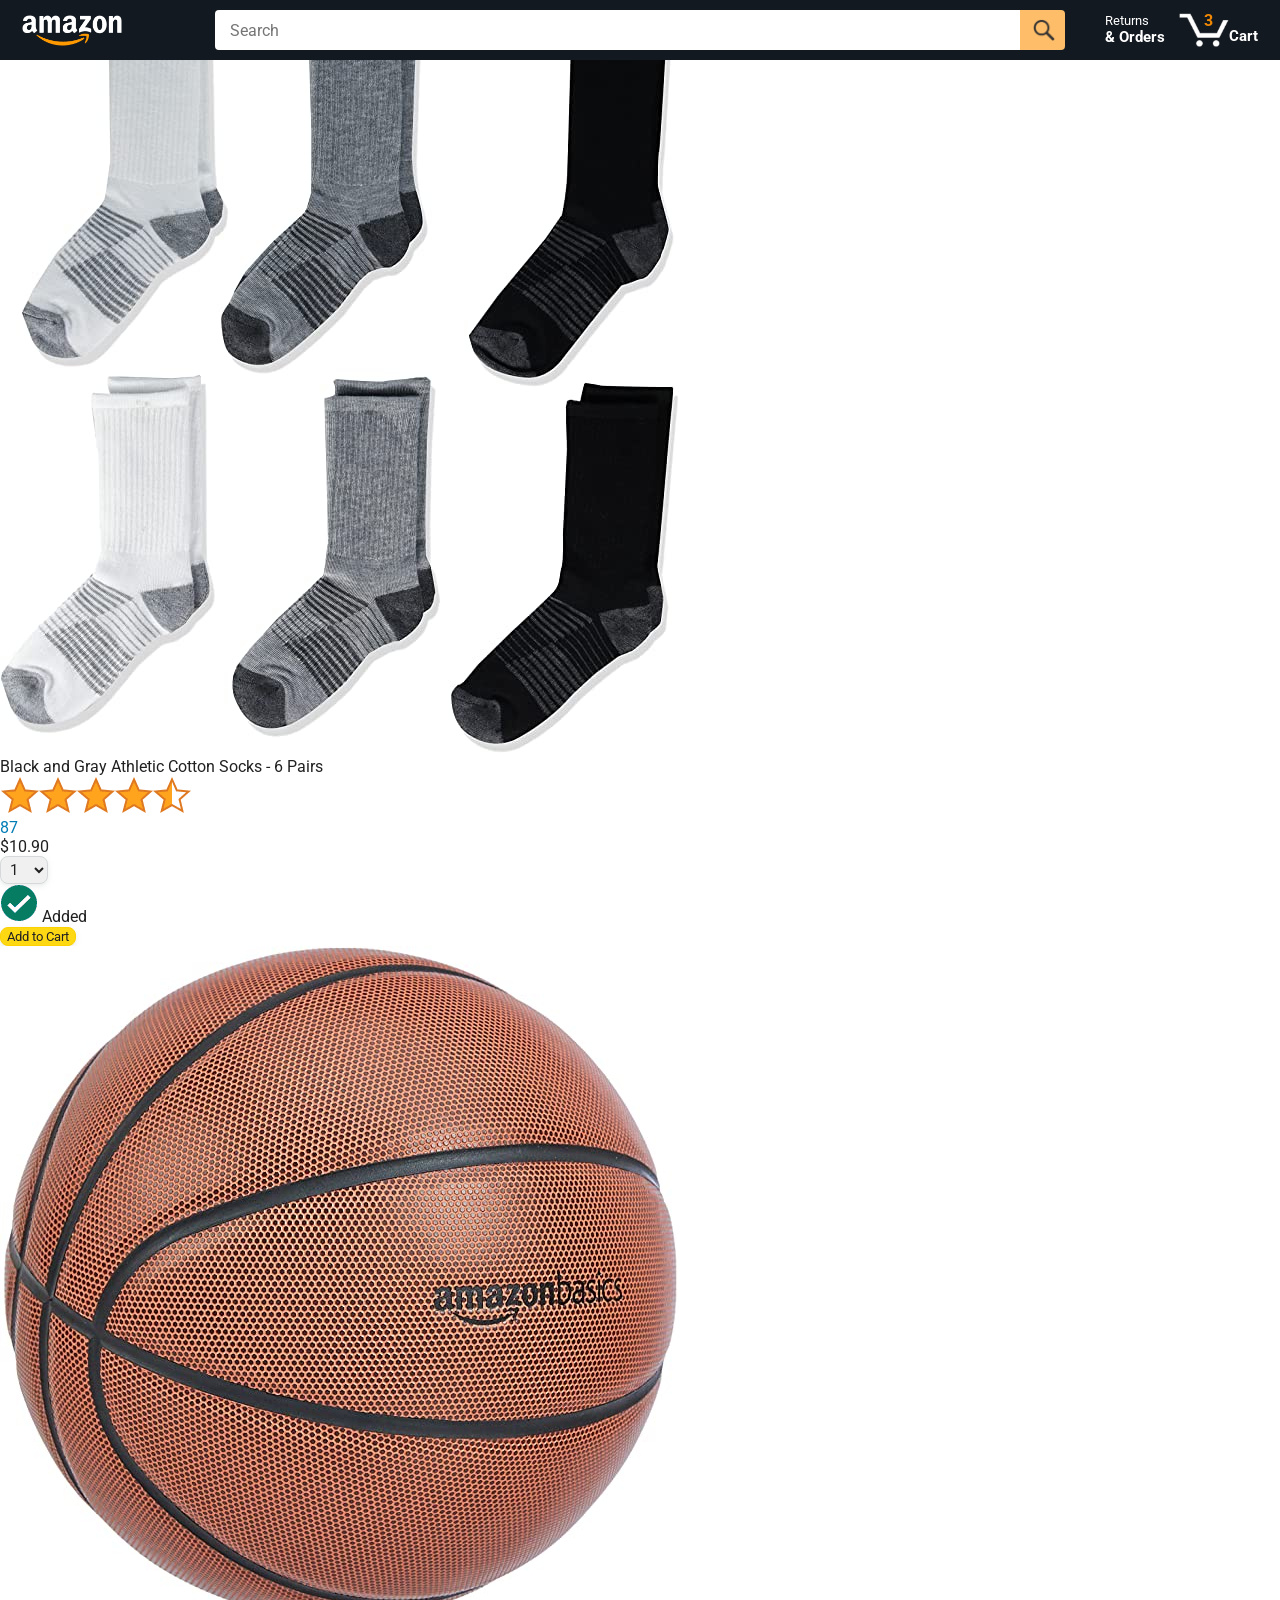
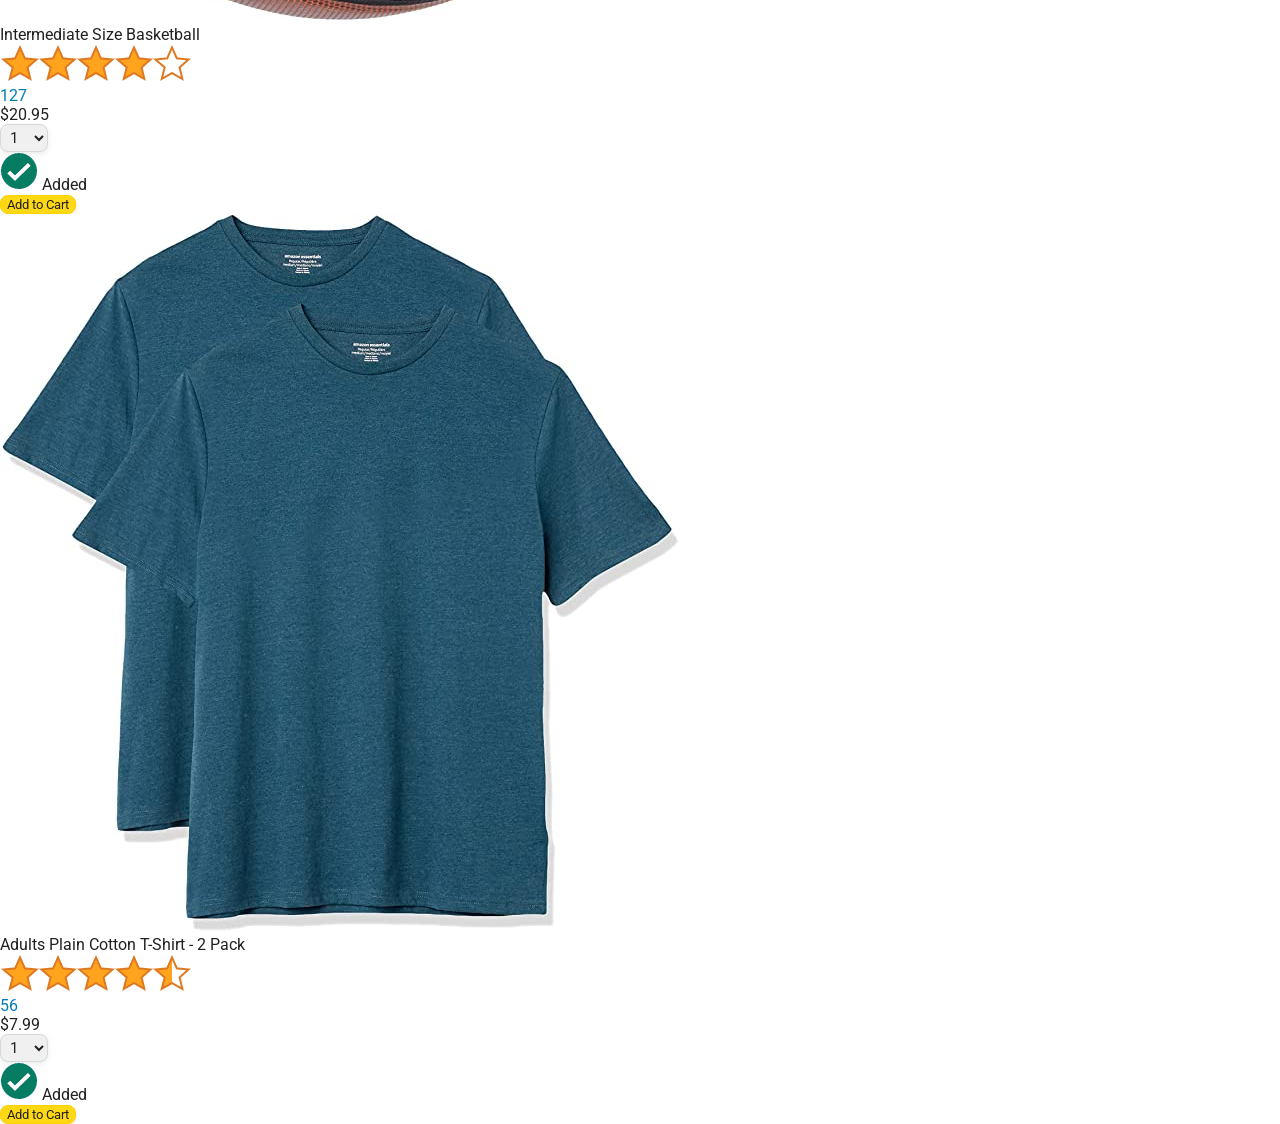
==== amazon.html @ c9c4cc49 "added the starting files" ====
<!DOCTYPE html>
<html>
  <head>
    <title>Amazon Project</title>

    <meta name="viewport" content="width=device-width, initial-scale=1">

    <!-- Load a font called Roboto from Google Fonts. -->
    <link rel="preconnect" href="https://fonts.googleapis.com">
    <link rel="preconnect" href="https://fonts.gstatic.com" crossorigin>
    <link href="https://fonts.googleapis.com/css2?family=Roboto:wght@400;500;700&display=swap" rel="stylesheet">

    <!-- Here are the CSS files for this page. -->
    <link rel="stylesheet" href="styles/shared/general.css">
    <link rel="stylesheet" href="styles/shared/amazon-header.css">
    <link rel="stylesheet" href="styles/pages/amazon.css">
  </head>
  <body>
    <div class="amazon-header">
      <div class="amazon-header-left-section">
        <a href="amazon.html" class="header-link">
          <img class="amazon-logo"
            src="images/amazon-logo-white.png">
          <img class="amazon-mobile-logo"
            src="images/amazon-mobile-logo-white.png">
        </a>
      </div>

      <div class="amazon-header-middle-section">
        <input class="search-bar" type="text" placeholder="Search">

        <button class="search-button">
          <img class="search-icon" src="images/icons/search-icon.png">
        </button>
      </div>

      <div class="amazon-header-right-section">
        <a class="orders-link header-link" href="orders.html">
          <span class="returns-text">Returns</span>
          <span class="orders-text">& Orders</span>
        </a>

        <a class="cart-link header-link" href="checkout.html">
          <img class="cart-icon" src="images/icons/cart-icon.png">
          <div class="cart-quantity">3</div>
          <div class="cart-text">Cart</div>
        </a>
      </div>
    </div>
    
    <div class="main">
      <div class="products-grid">
        <div class="product-container">
          <div class="product-image-container">
            <img class="product-image"
              src="images/products/athletic-cotton-socks-6-pairs.jpg">
          </div>

          <div class="product-name limit-text-to-2-lines">
            Black and Gray Athletic Cotton Socks - 6 Pairs
          </div>

          <div class="product-rating-container">
            <img class="product-rating-stars"
              src="images/ratings/rating-45.png">
            <div class="product-rating-count link-primary">
              87
            </div>
          </div>

          <div class="product-price">
            $10.90
          </div>

          <div class="product-quantity-container">
            <select>
              <option selected value="1">1</option>
              <option value="2">2</option>
              <option value="3">3</option>
              <option value="4">4</option>
              <option value="5">5</option>
              <option value="6">6</option>
              <option value="7">7</option>
              <option value="8">8</option>
              <option value="9">9</option>
              <option value="10">10</option>
            </select>
          </div>

          <div class="product-spacer"></div>

          <div class="added-to-cart">
            <img src="images/icons/checkmark.png">
            Added
          </div>

          <button class="add-to-cart-button button-primary">
            Add to Cart
          </button>
        </div>

        <div class="product-container">
          <div class="product-image-container">
            <img class="product-image"
              src="images/products/intermediate-composite-basketball.jpg">
          </div>

          <div class="product-name limit-text-to-2-lines">
            Intermediate Size Basketball
          </div>

          <div class="product-rating-container">
            <img class="product-rating-stars"
              src="images/ratings/rating-40.png">
            <div class="product-rating-count link-primary">
              127
            </div>
          </div>

          <div class="product-price">
            $20.95
          </div>

          <div class="product-quantity-container">
            <select>
              <option selected value="1">1</option>
              <option value="2">2</option>
              <option value="3">3</option>
              <option value="4">4</option>
              <option value="5">5</option>
              <option value="6">6</option>
              <option value="7">7</option>
              <option value="8">8</option>
              <option value="9">9</option>
              <option value="10">10</option>
            </select>
          </div>

          <div class="product-spacer"></div>

          <div class="added-to-cart">
            <img src="images/icons/checkmark.png">
            Added
          </div>

          <button class="add-to-cart-button button-primary">
            Add to Cart
          </button>
        </div>

        <div class="product-container">
          <div class="product-image-container">
            <img class="product-image"
              src="images/products/adults-plain-cotton-tshirt-2-pack-teal.jpg">
          </div>

          <div class="product-name limit-text-to-2-lines">
            Adults Plain Cotton T-Shirt - 2 Pack
          </div>

          <div class="product-rating-container">
            <img class="product-rating-stars"
              src="images/ratings/rating-45.png">
            <div class="product-rating-count link-primary">
              56
            </div>
          </div>

          <div class="product-price">
            $7.99
          </div>

          <div class="product-quantity-container">
            <select>
              <option selected value="1">1</option>
              <option value="2">2</option>
              <option value="3">3</option>
              <option value="4">4</option>
              <option value="5">5</option>
              <option value="6">6</option>
              <option value="7">7</option>
              <option value="8">8</option>
              <option value="9">9</option>
              <option value="10">10</option>
            </select>
          </div>

          <div class="product-spacer"></div>

          <div class="added-to-cart">
            <img src="images/icons/checkmark.png">
            Added
          </div>

          <button class="add-to-cart-button button-primary">
            Add to Cart
          </button>
        </div>
      </div>
    </div>
  </body>
</html>
---- styles/shared/general.css ----
body {
  font-family: Roboto, Arial;
  color: rgb(33, 33, 33);
  /* The <body> element has a default margin of 8px
     on all sides. This removes the default margins. */
  margin: 0;
}

/* <p> elements have a default margin on the top
   and bottom. This removes the default margins. */
p {
  margin: 0;
}

button {
  cursor: pointer;
}

select {
  cursor: pointer;
}

input, select, button {
  font-family: Roboto, Arial;
}

.button-primary {
  color: rgb(33, 33, 33);
  background-color: rgb(255, 216, 20);
  border: 1px solid rgb(252, 210, 0);
  border-radius: 8px;
  cursor: pointer;
  box-shadow: 0 2px 5px rgba(213, 217, 217, 0.5);
}

.button-primary:hover {
  background-color: rgb(247, 202, 0);
  border: 1px solid rgb(242, 194, 0);
}

.button-primary:active {
  background: rgb(255, 216, 20);
  border-color: rgb(252, 210, 0);
  box-shadow: none;
}

.button-secondary {
  color: rgb(33, 33, 33);
  background: white;
  border: 1px solid rgb(213, 217, 217);
  border-radius: 8px;
  cursor: pointer;
  box-shadow: 0 2px 5px rgba(213, 217, 217, 0.5);
}

.button-secondary:hover {
  background-color: rgb(247, 250, 250);
}

.button-secondary:active {
  background-color: rgb(237, 253, 255);
  box-shadow: none;
}

/* These styles will limit text to 2 lines. Anything
   beyond 2 lines will be replaced with "..."
   You can find this code by using an A.I. tool or by
   searching in Google.
   https://css-tricks.com/almanac/properties/l/line-clamp/ */
.limit-text-to-2-lines {
  display: -webkit-box;
  -webkit-line-clamp: 2;
  -webkit-box-orient: vertical;
  overflow: hidden;
}

.link-primary {
  color: rgb(1, 124, 182);
  cursor: pointer;
}

.link-primary:hover {
  color: rgb(196, 80, 0);
}

/* Styles for dropdown selectors. */
select {
  color: rgb(33, 33, 33);
  background-color: rgb(240, 240, 240);
  border: 1px solid rgb(213, 217, 217);
  border-radius: 8px;
  padding: 3px 5px;
  font-size: 15px;
  cursor: pointer;
  box-shadow: 0 2px 5px rgba(213, 217, 217, 0.5);
}

select:focus,
input:focus {
  outline: 2px solid rgb(255, 153, 0);
}
---- styles/shared/amazon-header.css ----
.amazon-header {
  background-color: rgb(19, 25, 33);
  color: white;
  padding-left: 15px;
  padding-right: 15px;

  display: flex;
  align-items: center;
  justify-content: space-between;

  position: fixed;
  top: 0;
  left: 0;
  right: 0;
  height: 60px;
}

.amazon-header-left-section {
  width: 180px;
}

@media (max-width: 800px) {
  .amazon-header-left-section {
    width: unset;
  }
}

.header-link {
  display: inline-block;
  padding: 6px;
  border-radius: 2px;
  cursor: pointer;
  text-decoration: none;
  border: 1px solid rgba(0, 0, 0, 0);
}

.header-link:hover {
  border: 1px solid white;
}

.amazon-logo {
  width: 100px;
  margin-top: 5px;
}

.amazon-mobile-logo {
  display: none;
}

@media (max-width: 575px) {
  .amazon-logo {
    display: none;
  }

  .amazon-mobile-logo {
    display: block;
    height: 35px;
    margin-top: 5px;
  }
}

.amazon-header-middle-section {
  flex: 1;
  max-width: 850px;
  margin-left: 10px;
  margin-right: 10px;
  display: flex;
}

.search-bar {
  flex: 1;
  width: 0;
  font-size: 16px;
  height: 38px;
  padding-left: 15px;
  border: none;
  border-top-left-radius: 4px;
  border-bottom-left-radius: 4px;
  border-top-right-radius: 0;
  border-bottom-right-radius: 0;
}

.search-button {
  background-color: rgb(254, 189, 105);
  border: none;
  width: 45px;
  height: 40px;
  border-top-right-radius: 4px;
  border-bottom-right-radius: 4px;
  flex-shrink: 0;
}

.search-icon {
  height: 22px;
  margin-left: 2px;
  margin-top: 3px;
}

.amazon-header-right-section {
  width: 180px;
  flex-shrink: 0;
  display: flex;
  justify-content: end;
}

.orders-link {
  color: white;
}

.returns-text {
  display: block;
  font-size: 13px;
}

.orders-text {
  display: block;
  font-size: 15px;
  font-weight: 700;
}

.cart-link {
  color: white;
  display: flex;
  align-items: center;
  position: relative;
}

.cart-icon {
  width: 50px;
}

.cart-text {
  margin-top: 12px;
  font-size: 15px;
  font-weight: 700;
}

.cart-quantity {
  color: rgb(240, 136, 4);
  font-size: 16px;
  font-weight: 700;

  position: absolute;
  top: 4px;
  left: 22px;
  
  width: 26px;
  text-align: center;
}
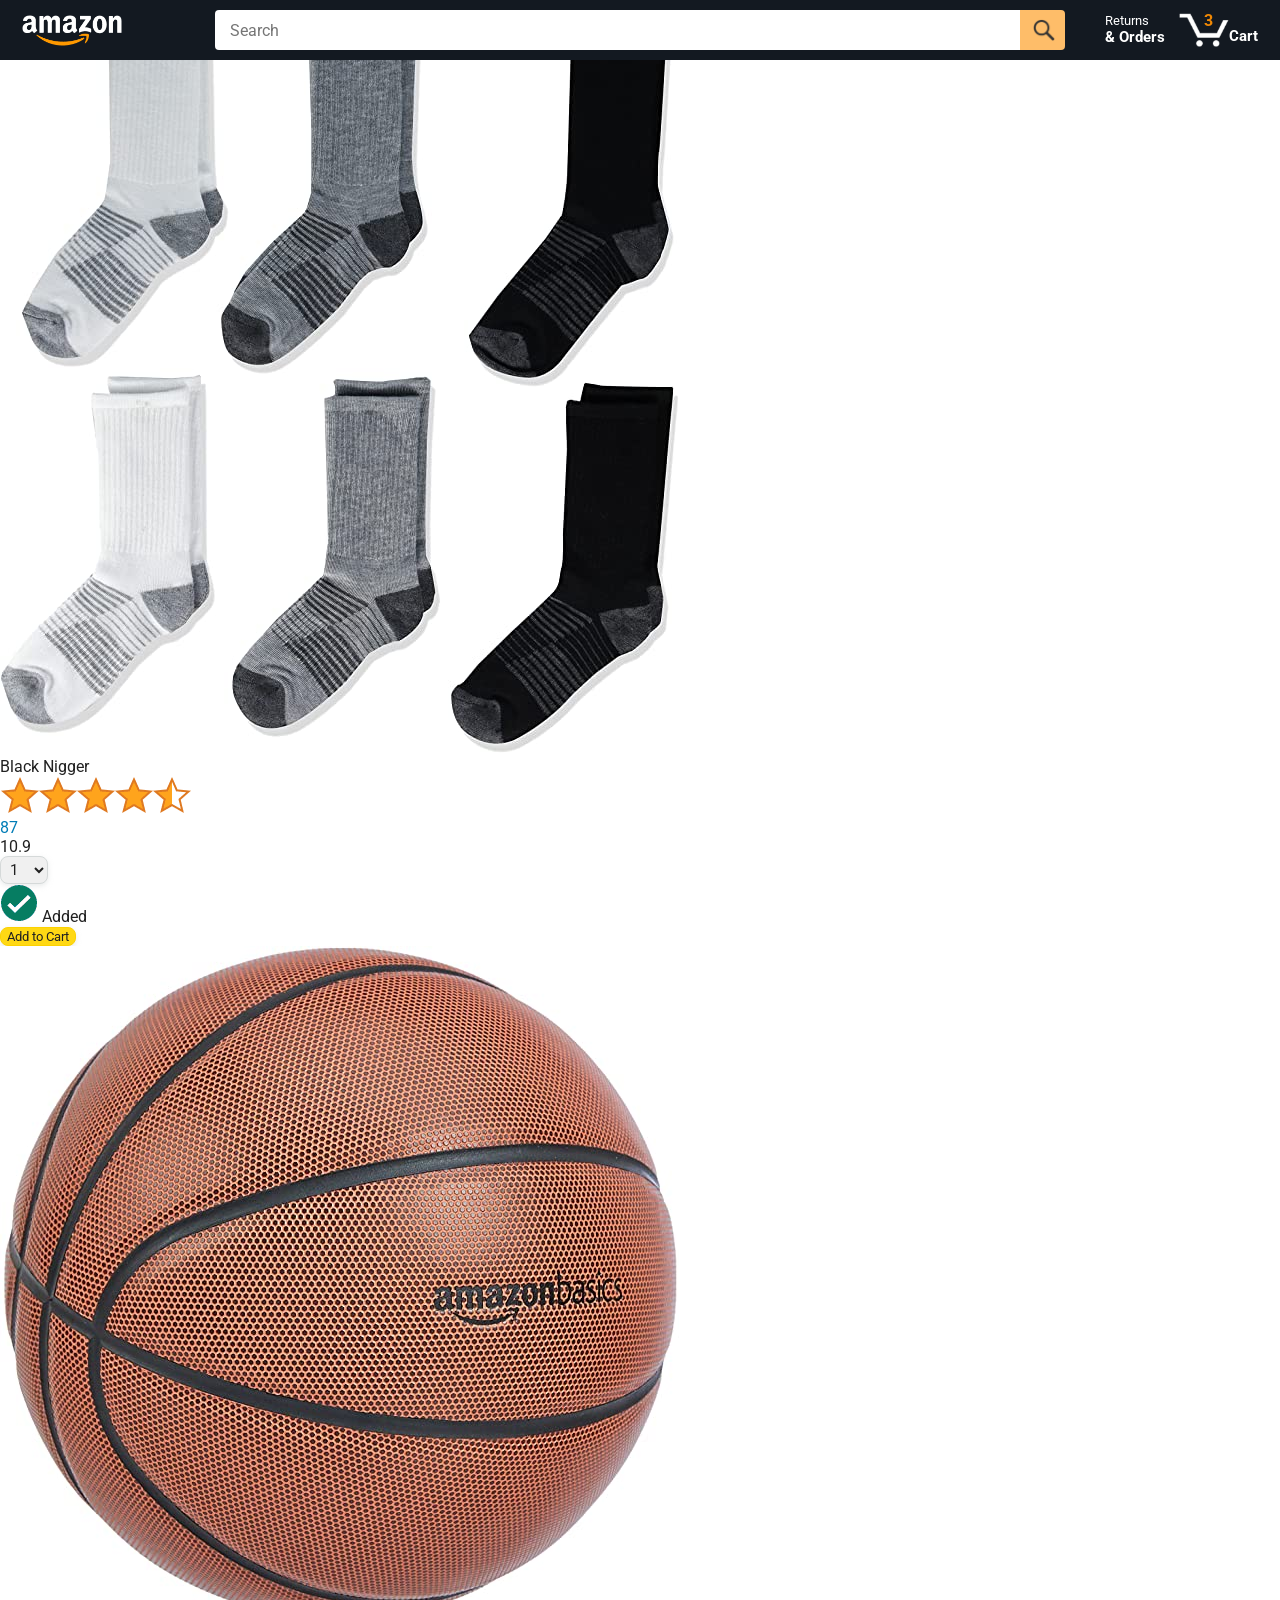
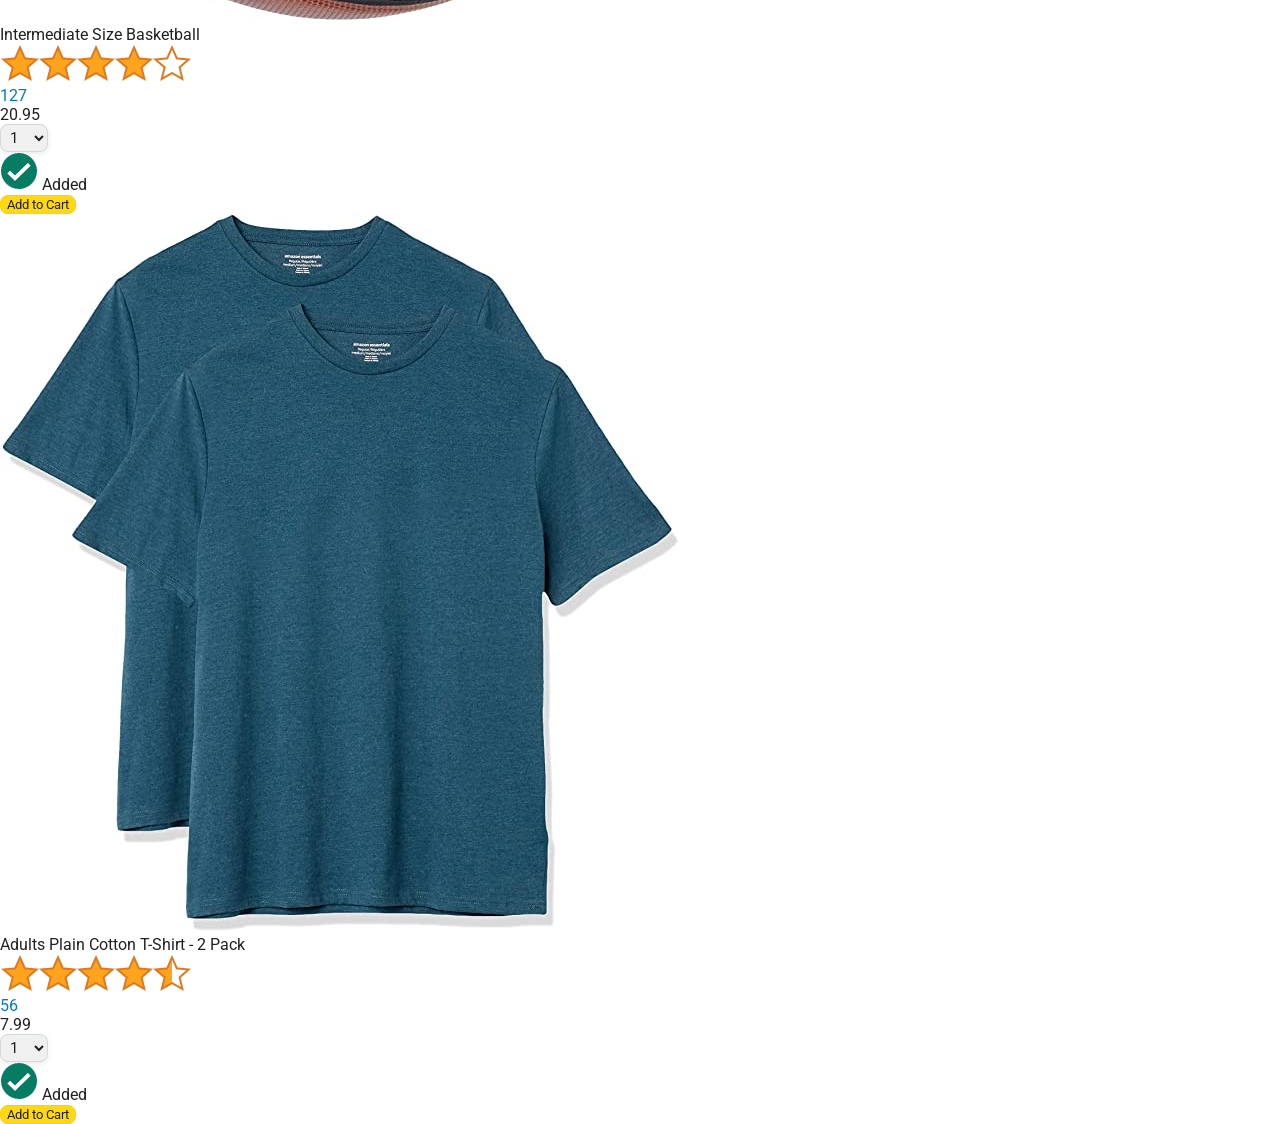
==== commit ed6c9433: "Added html" ====
--- a/amazon.html
+++ b/amazon.html
@@ -198,5 +198,6 @@
         </div>
       </div>
     </div>
+    <script src = "JS/amazon.js"> </script>
   </body>
 </html>
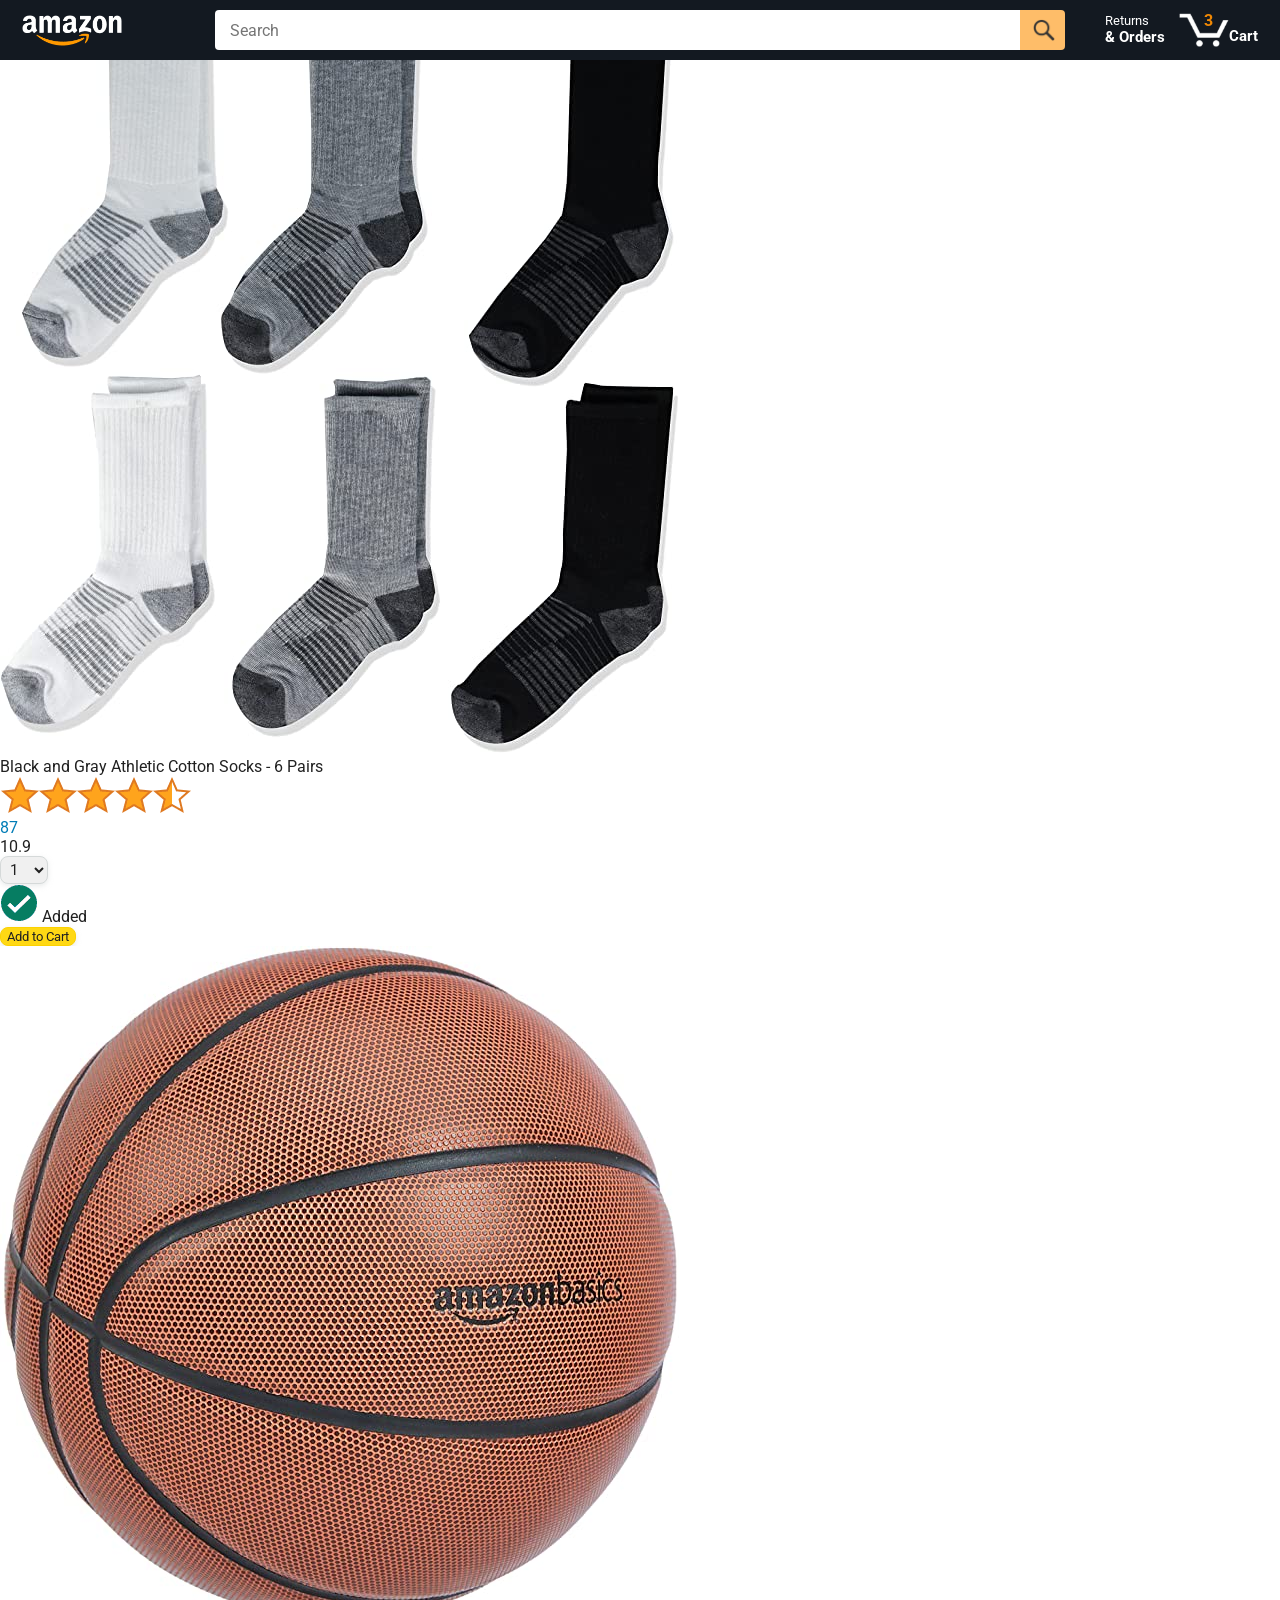
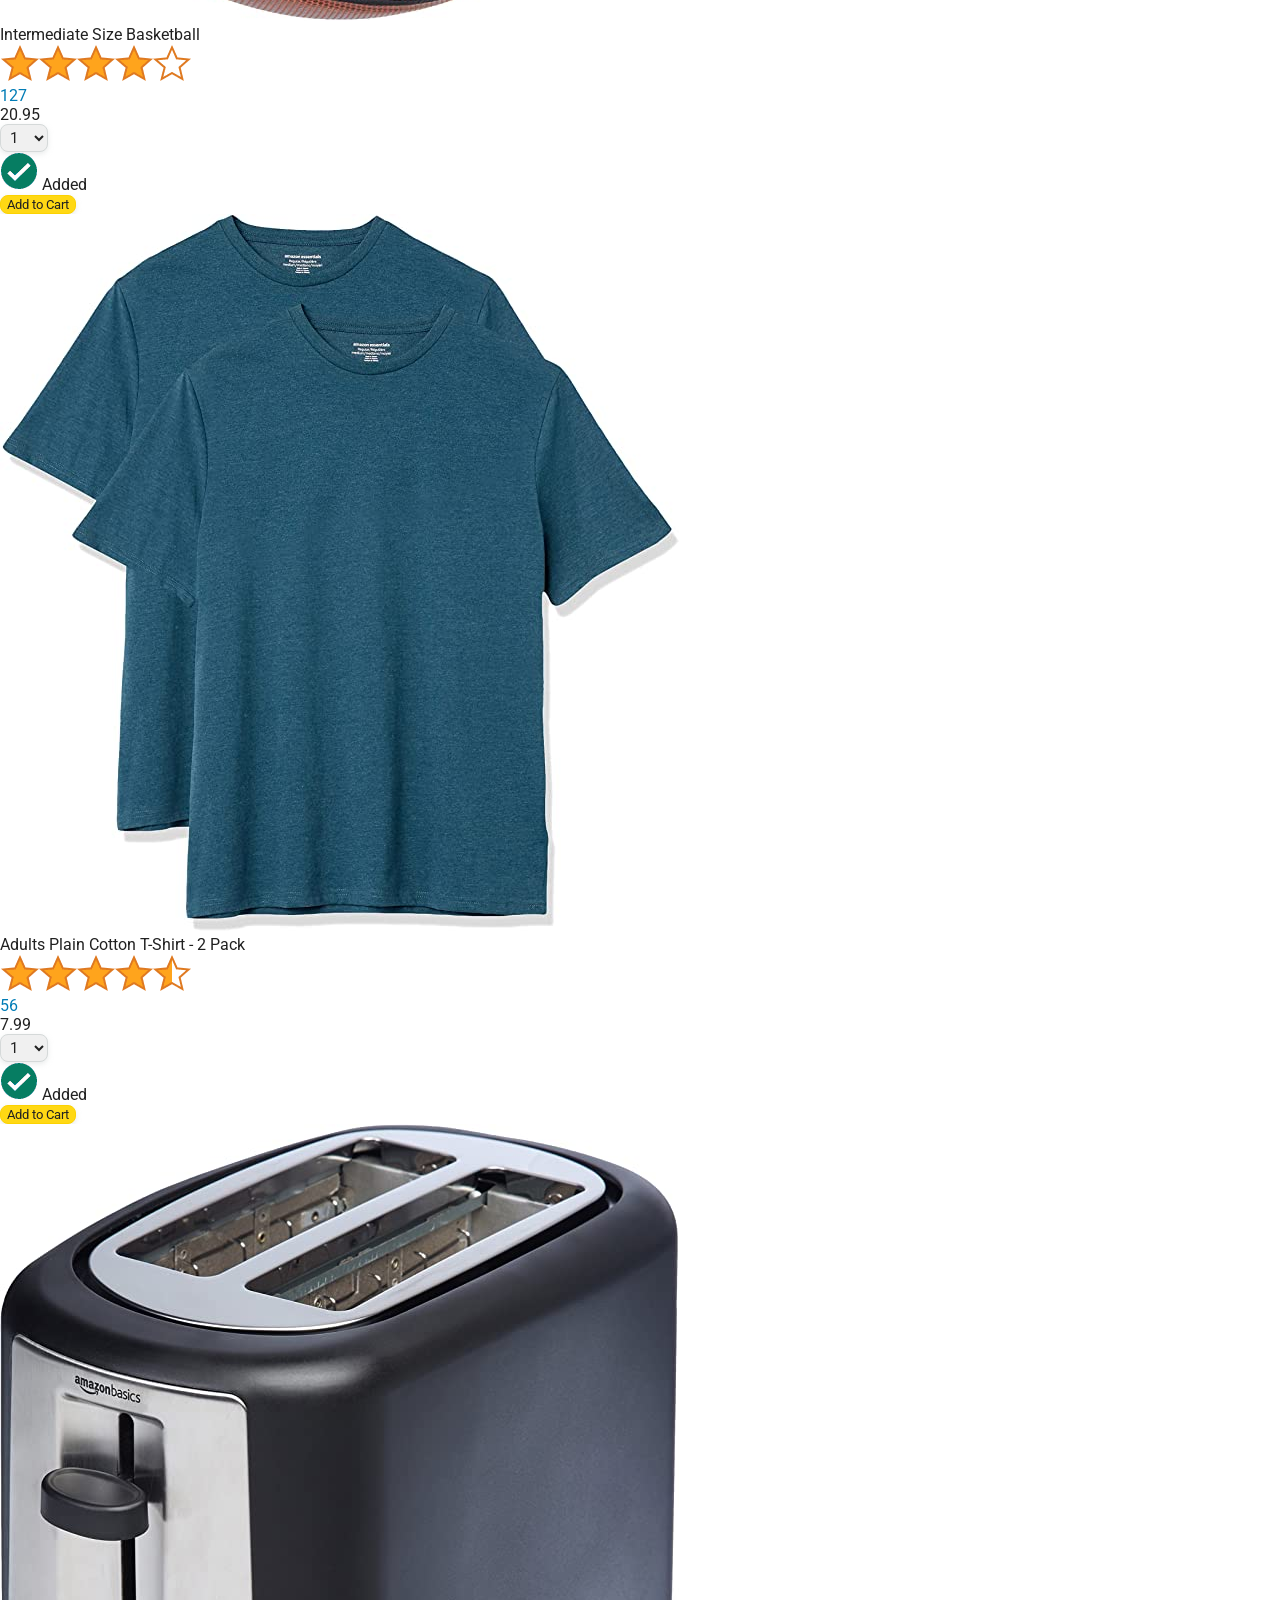
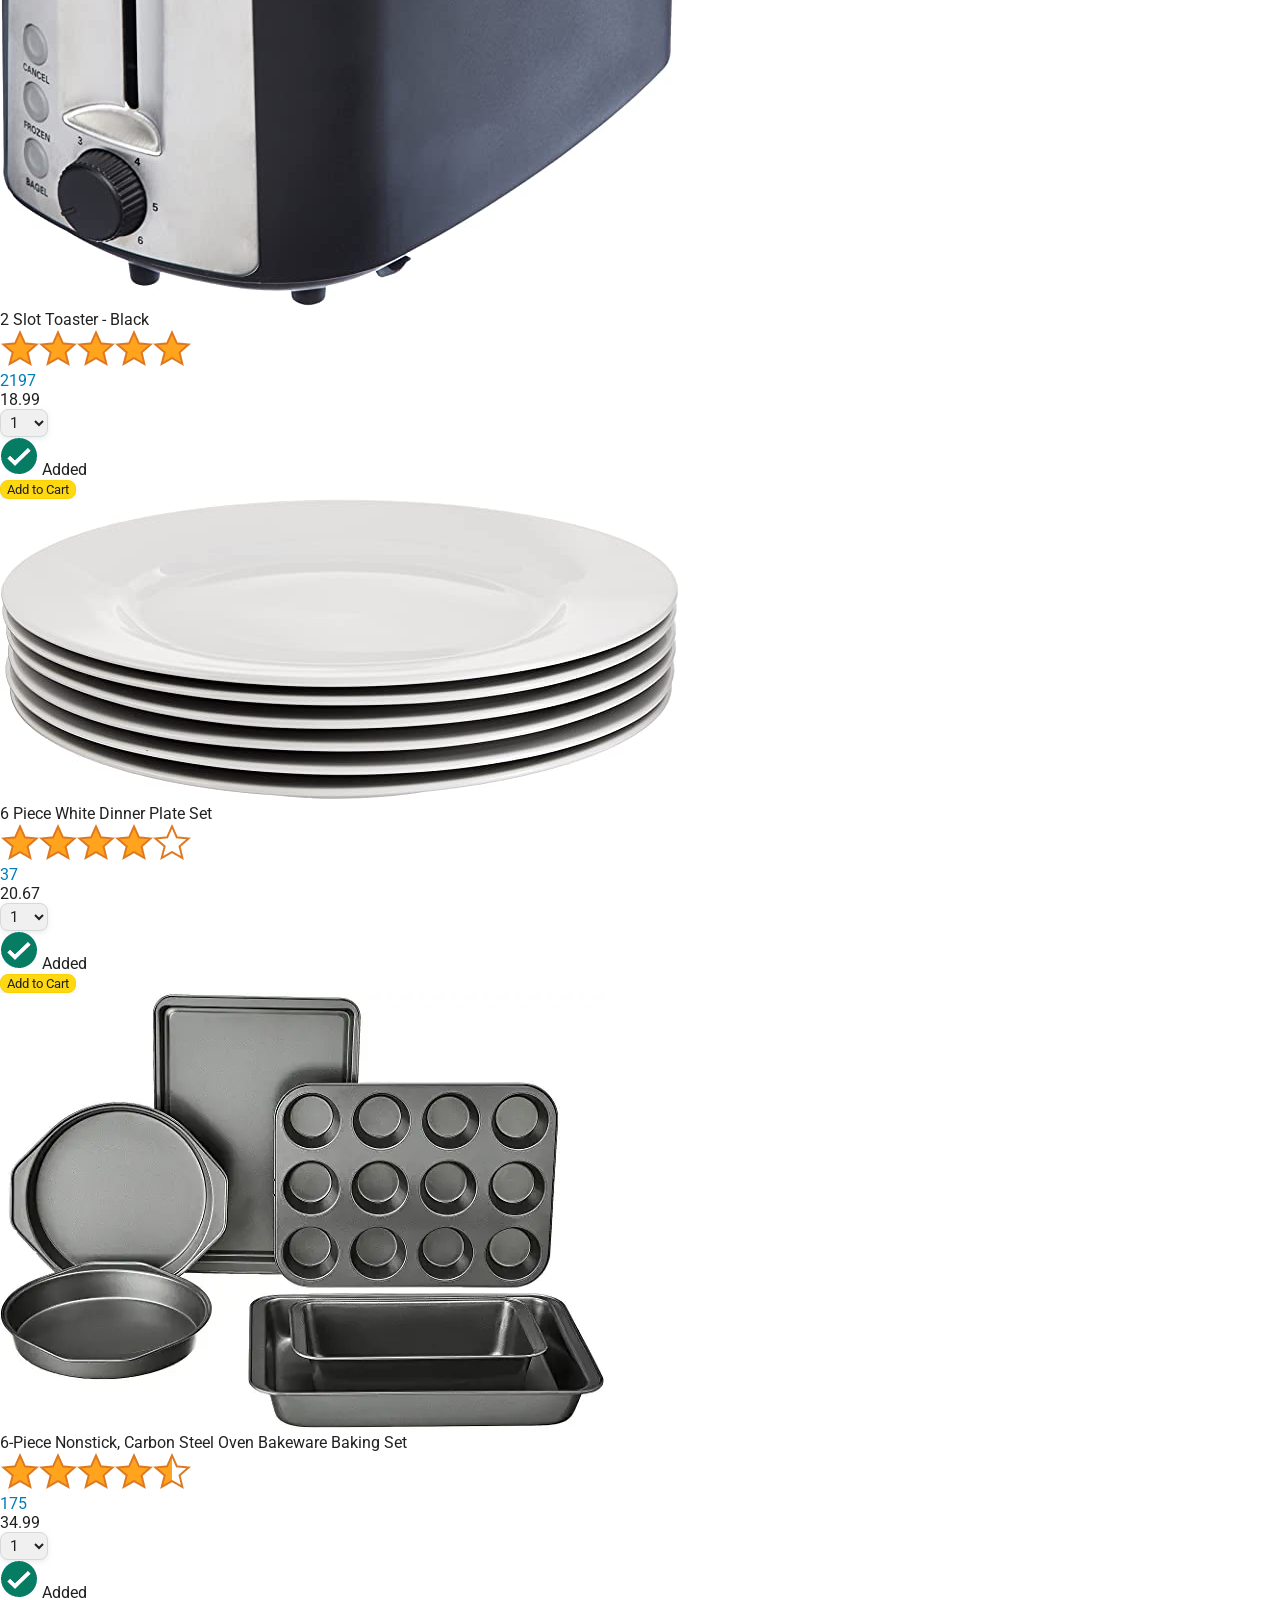
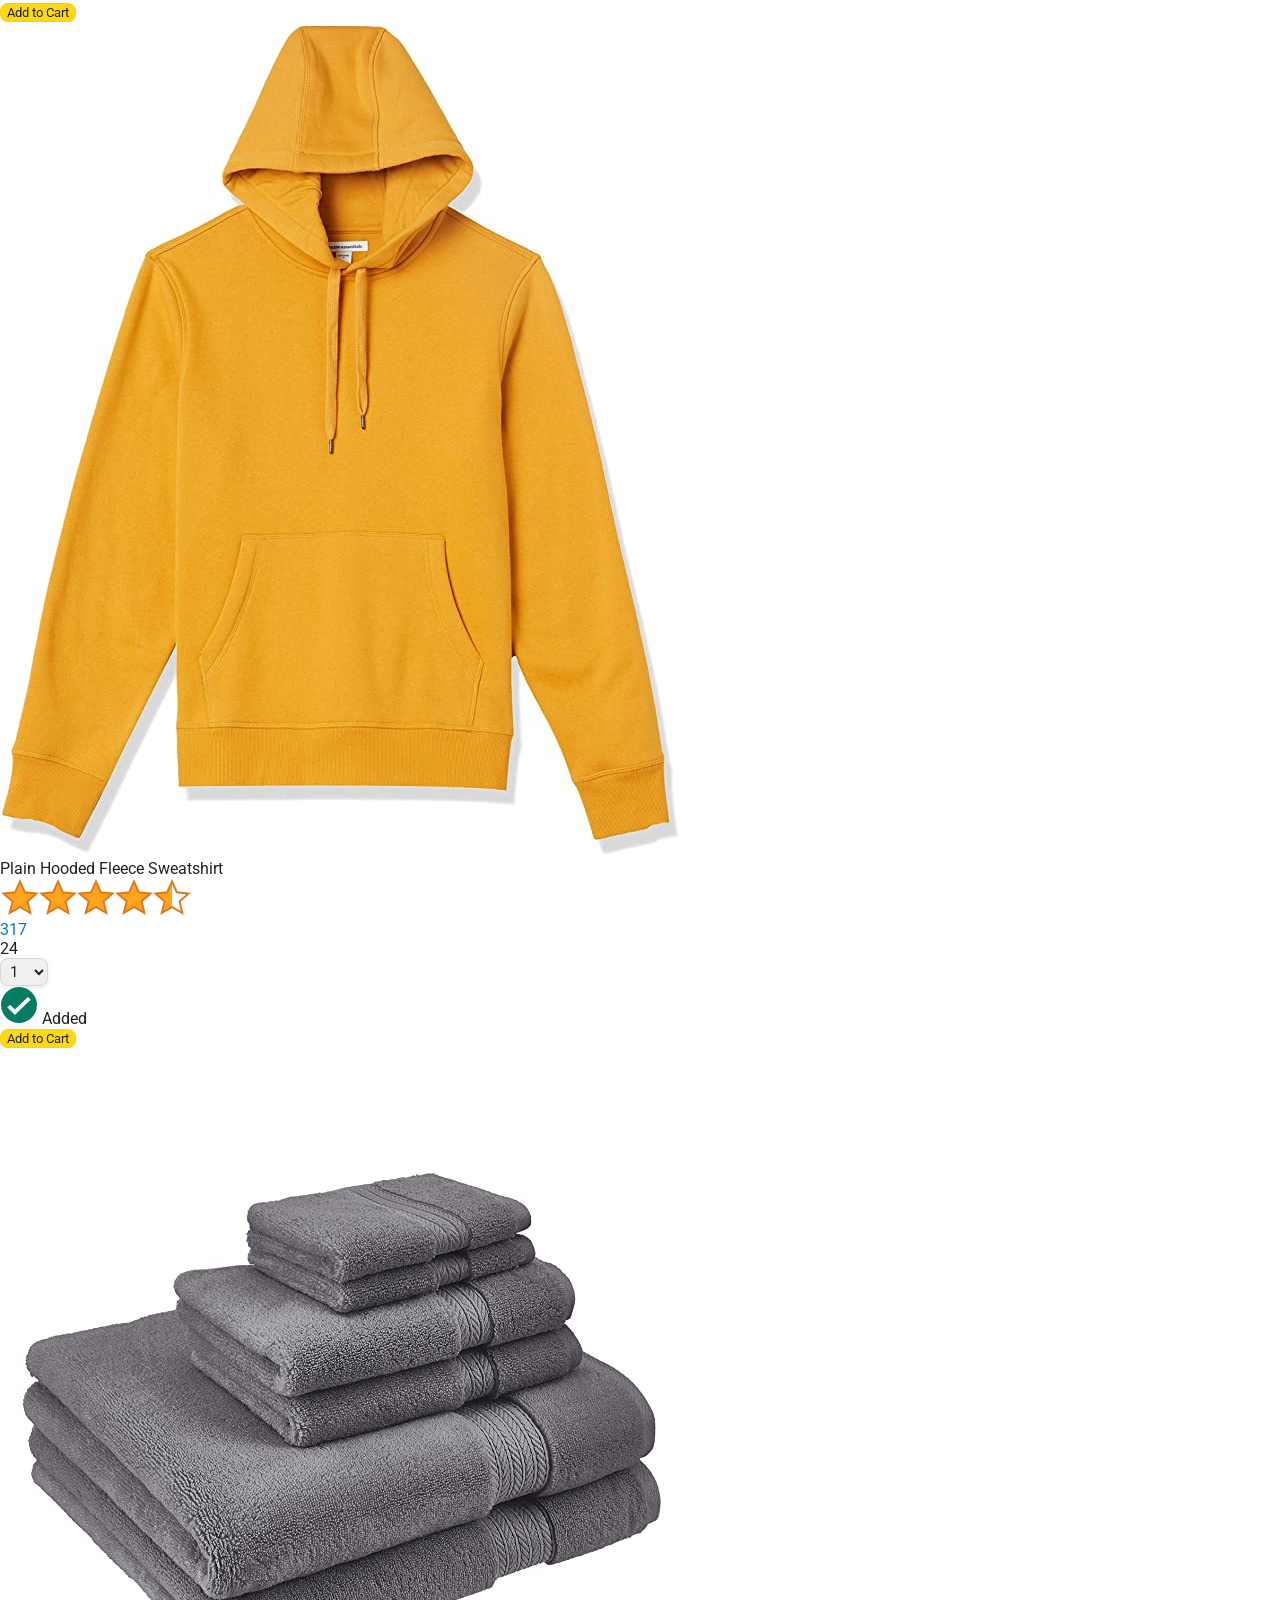
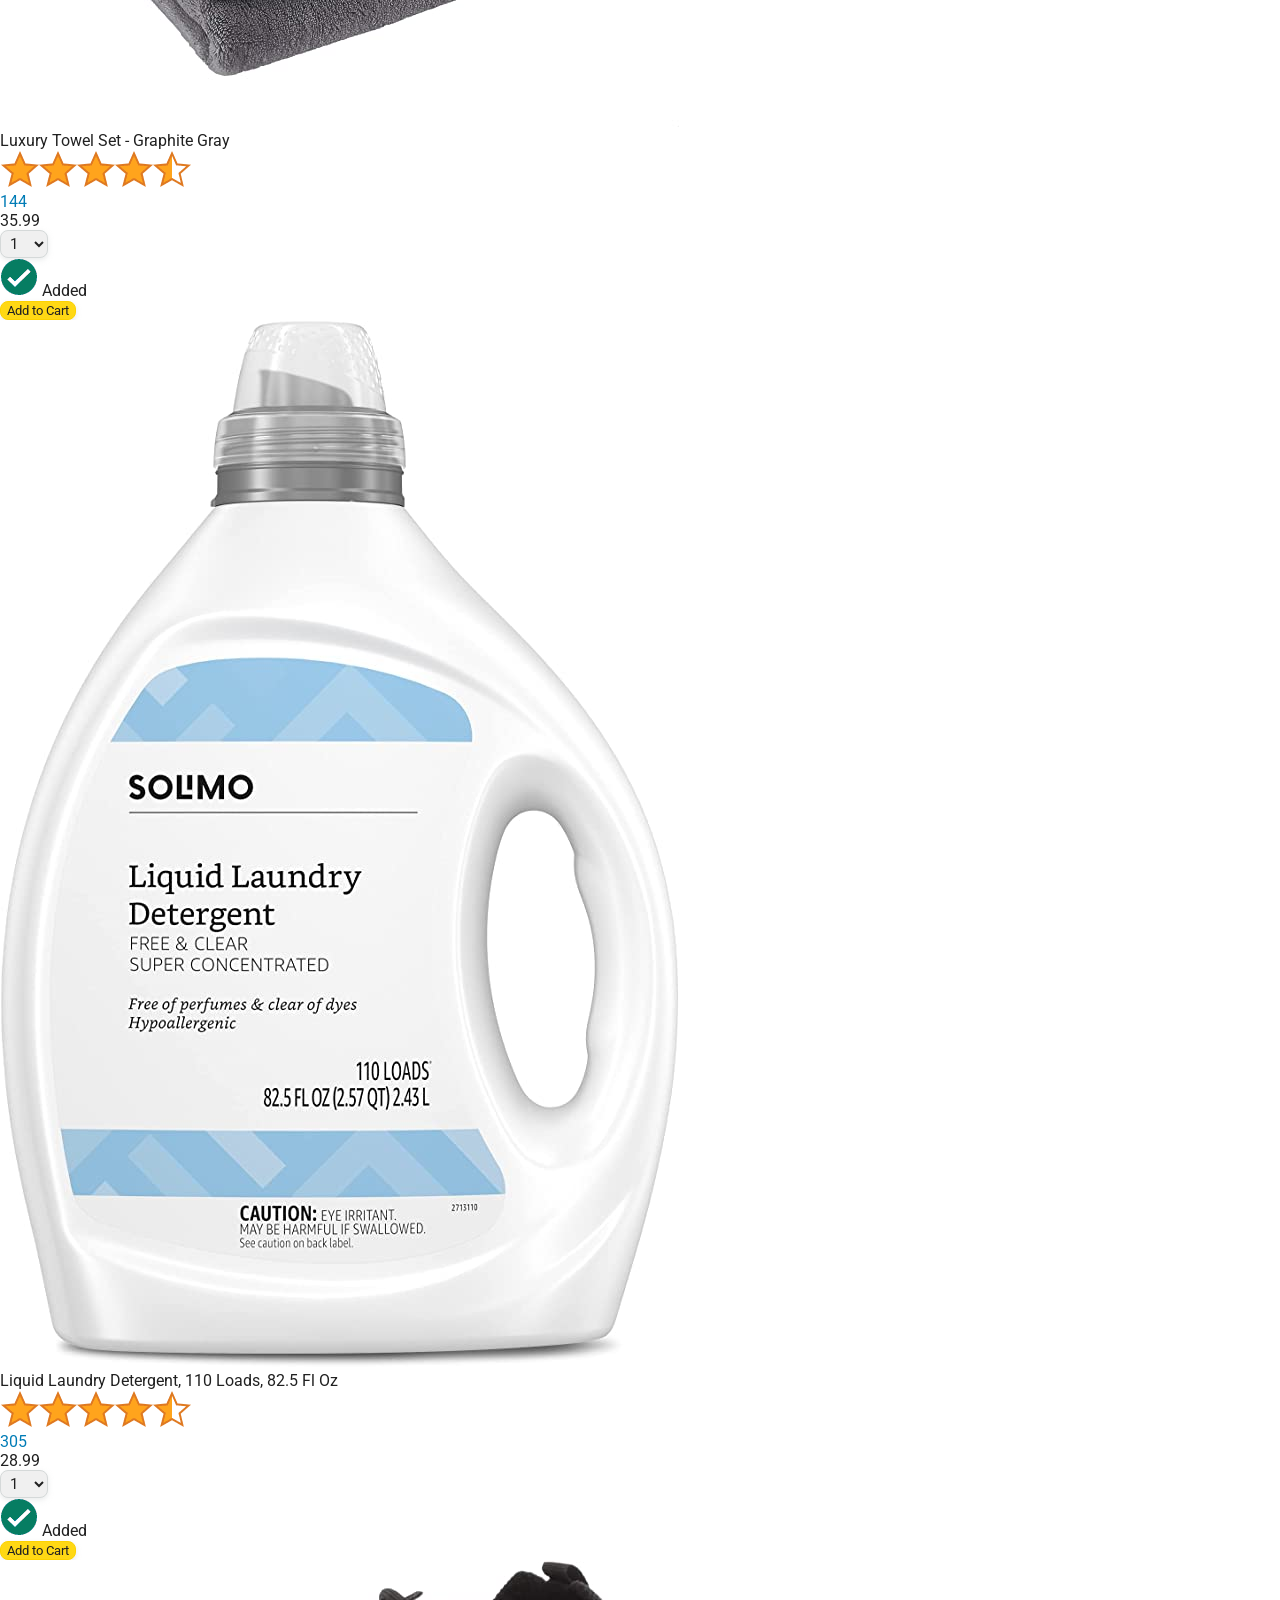
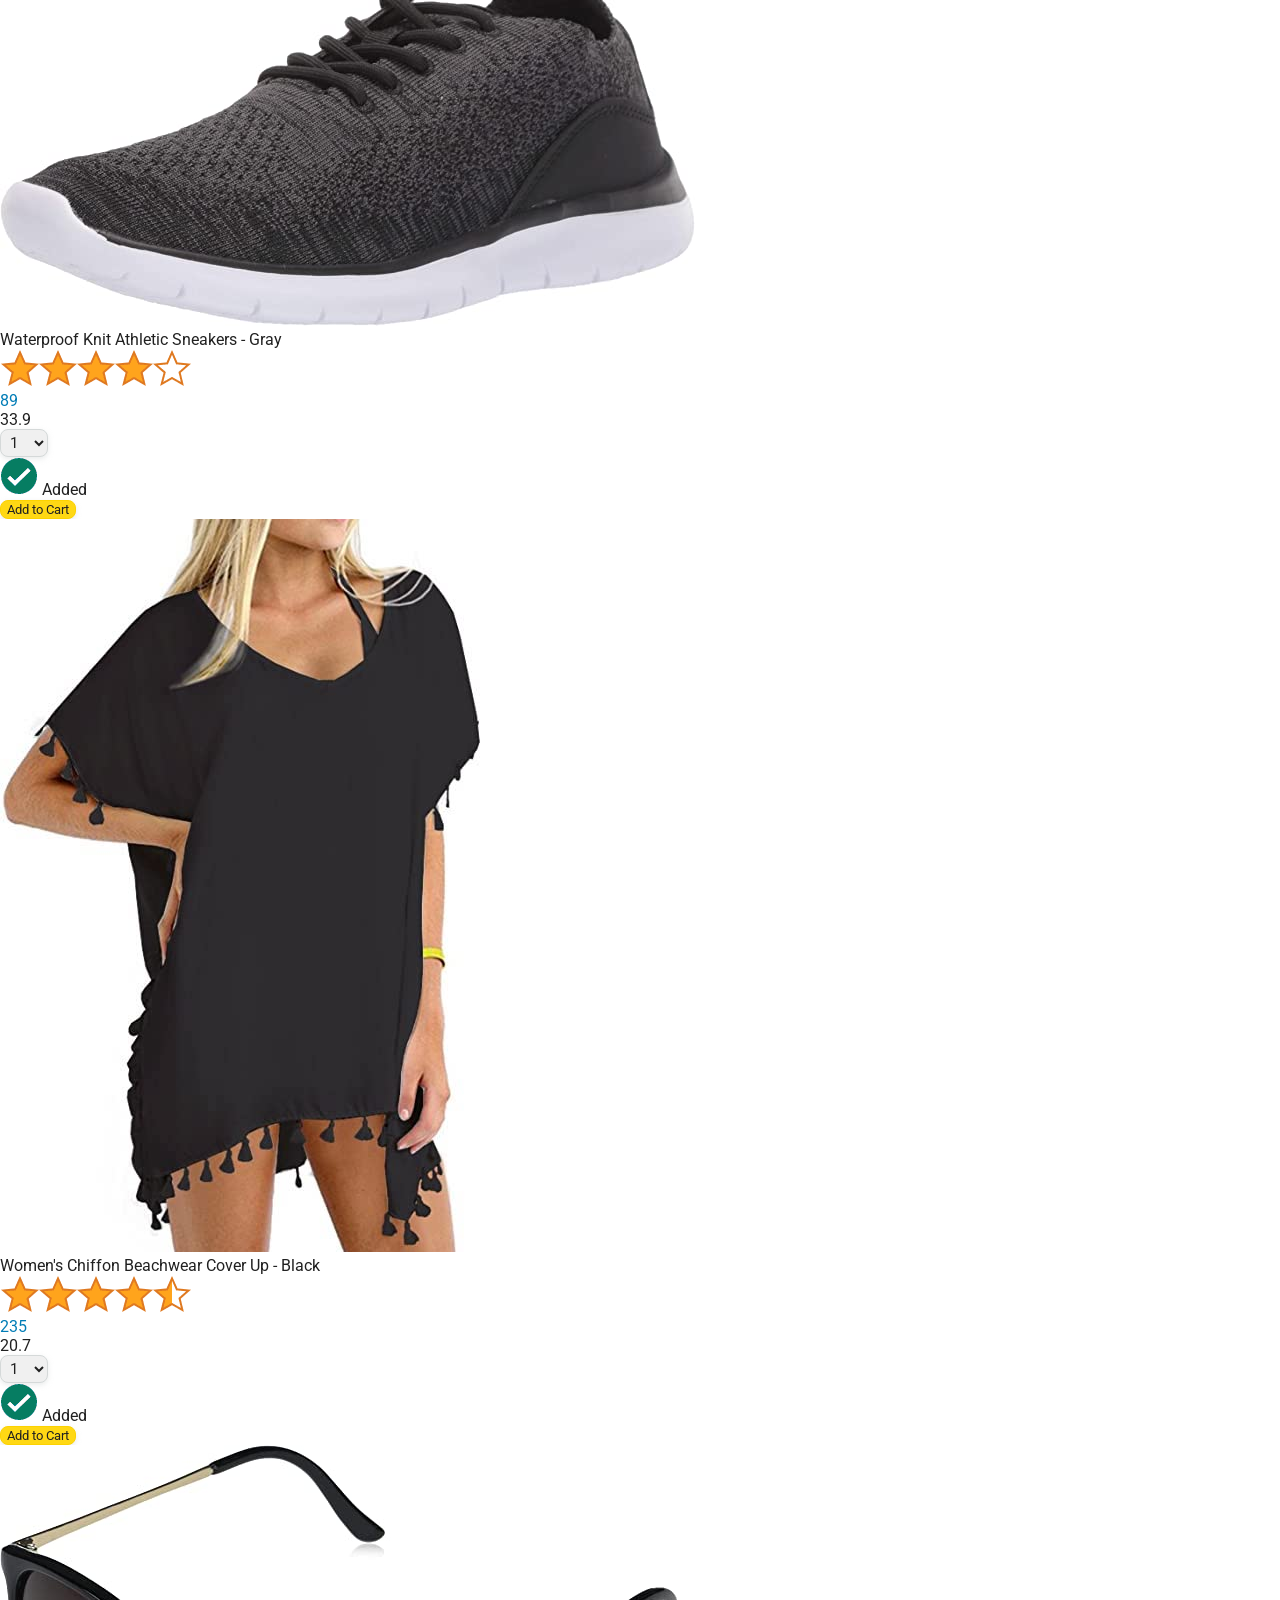
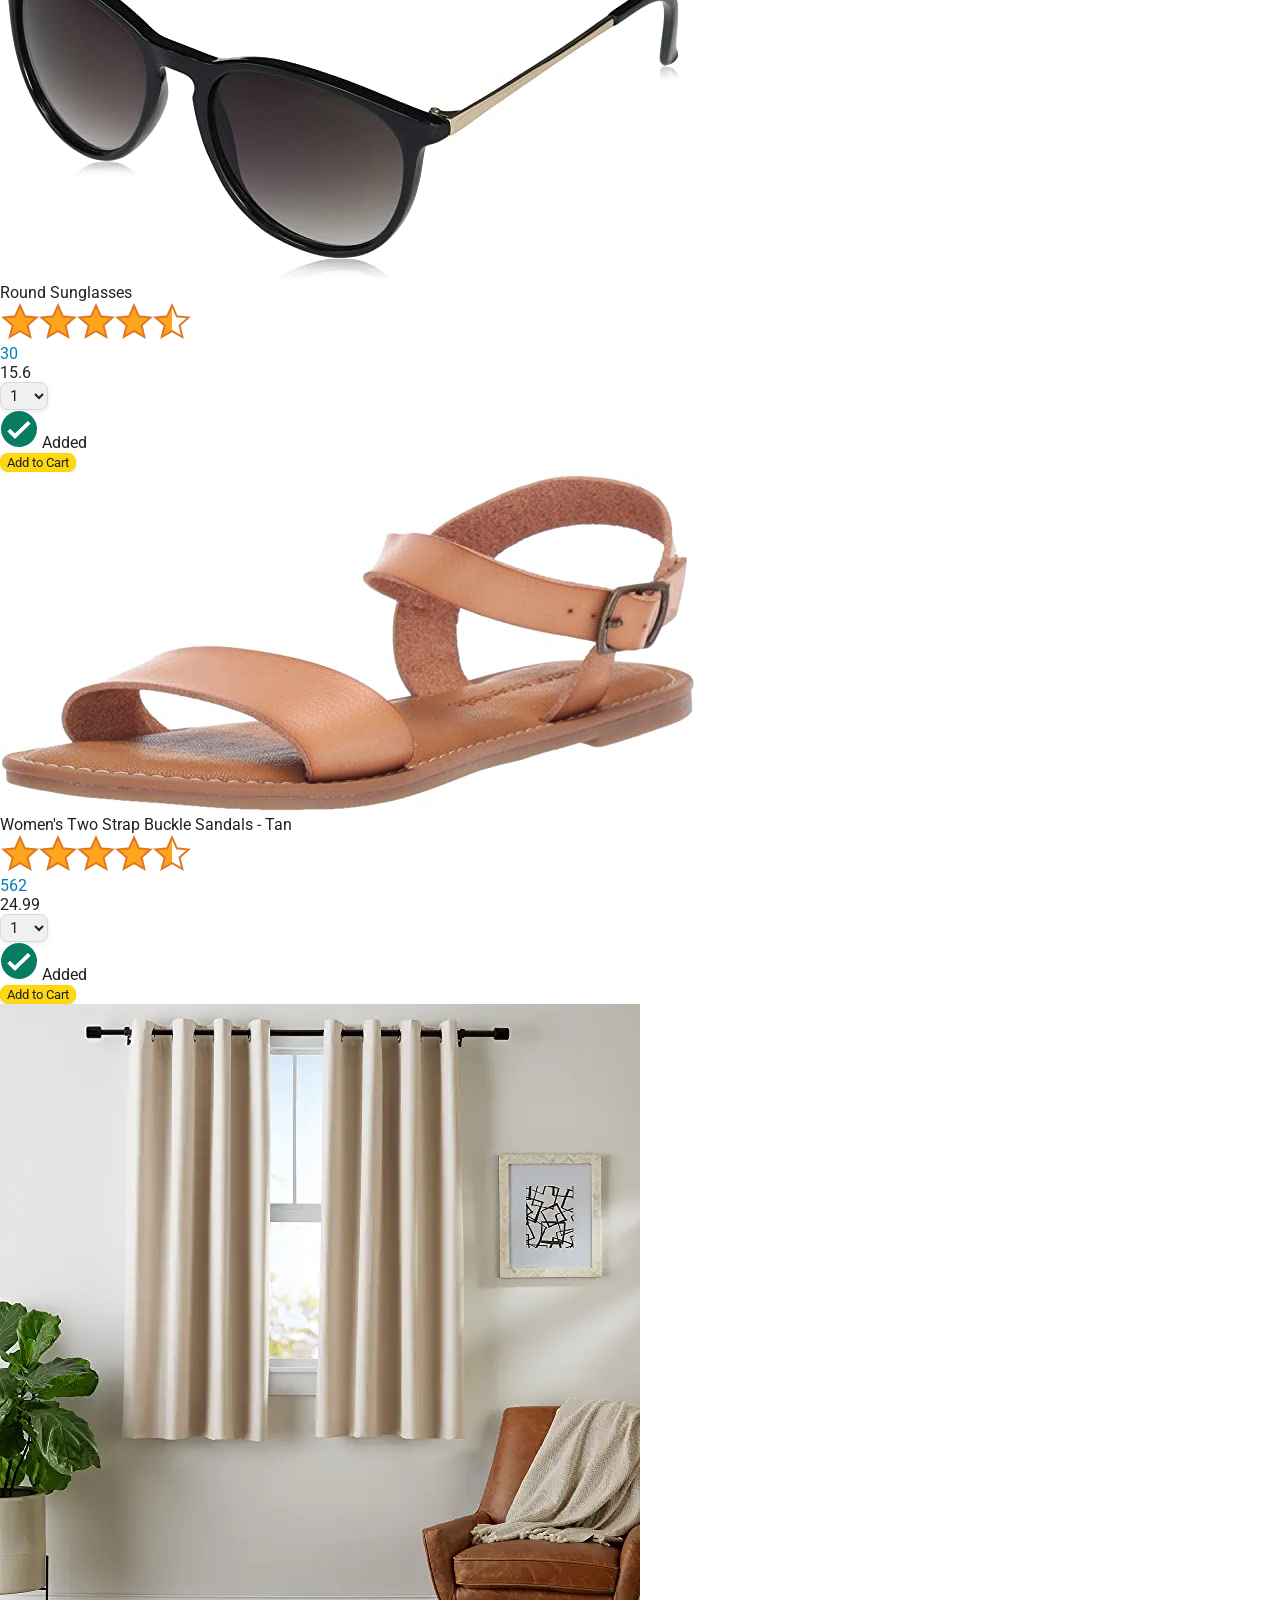
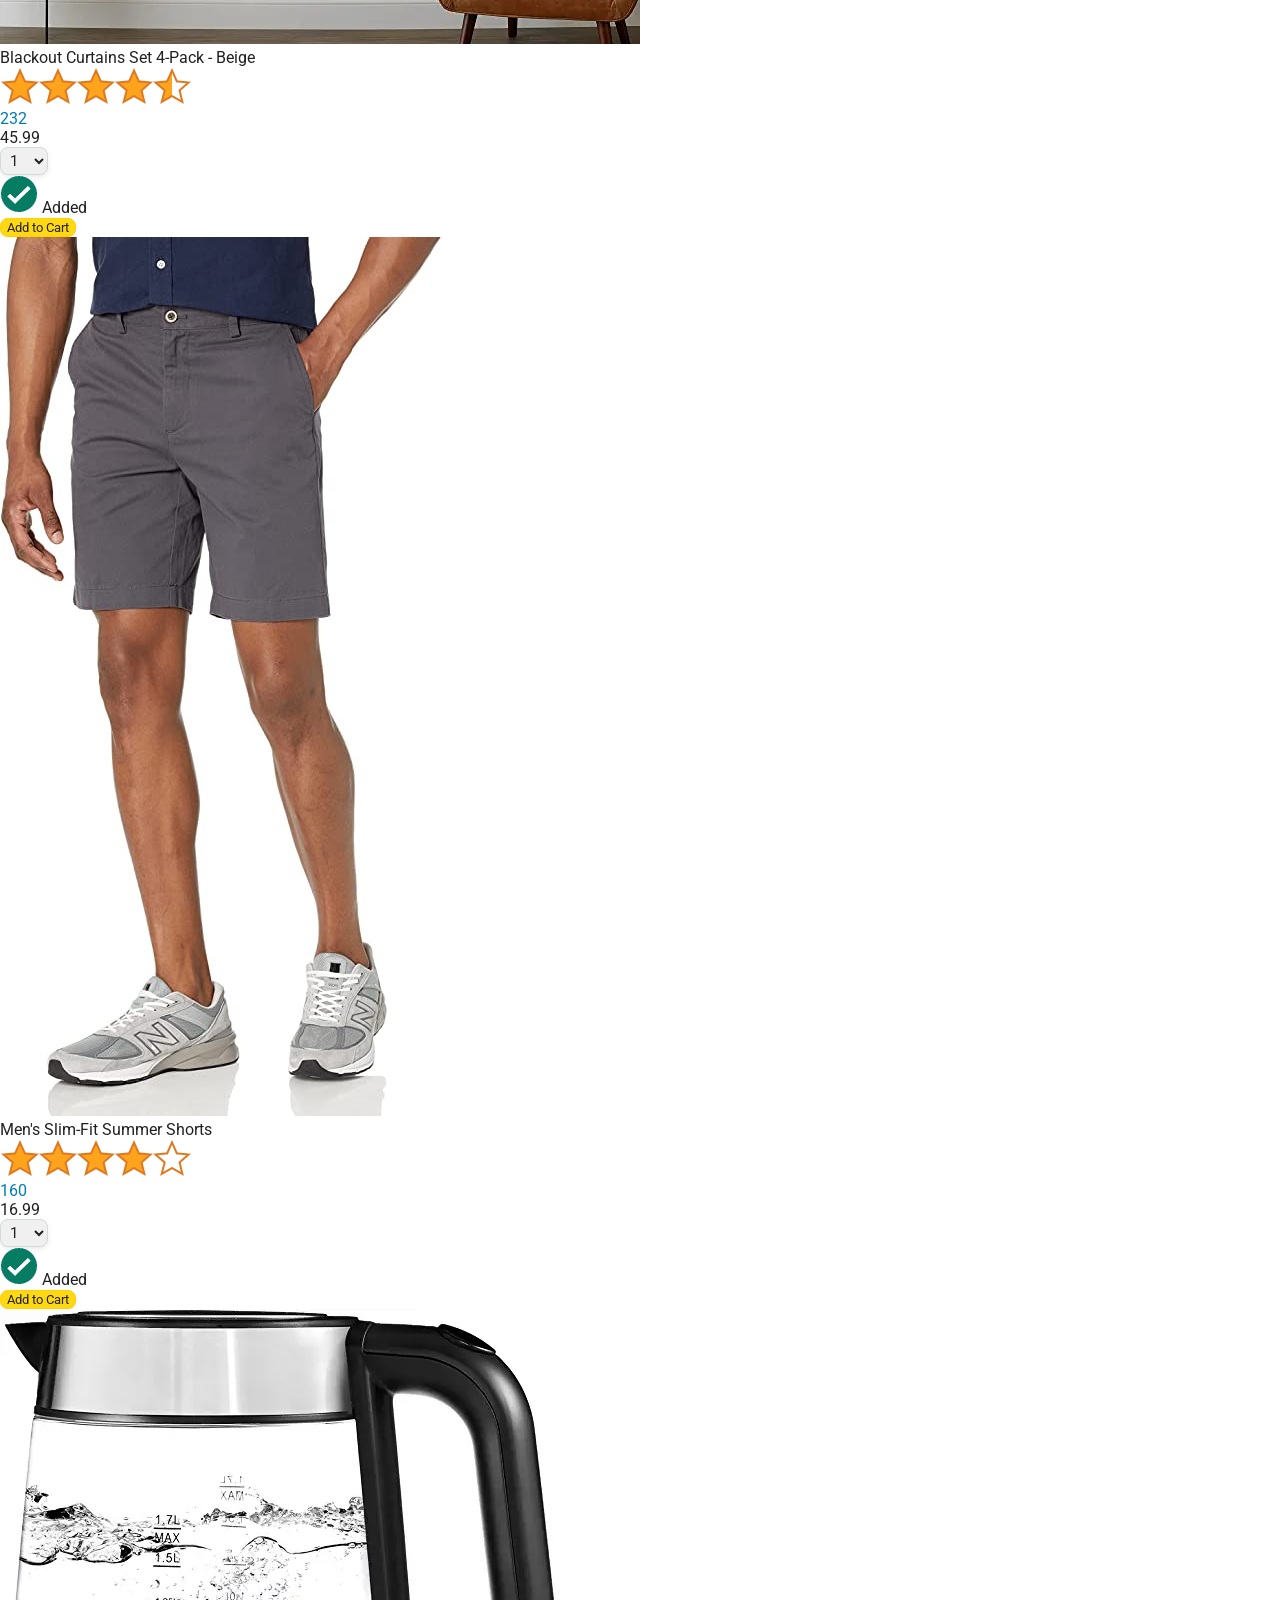
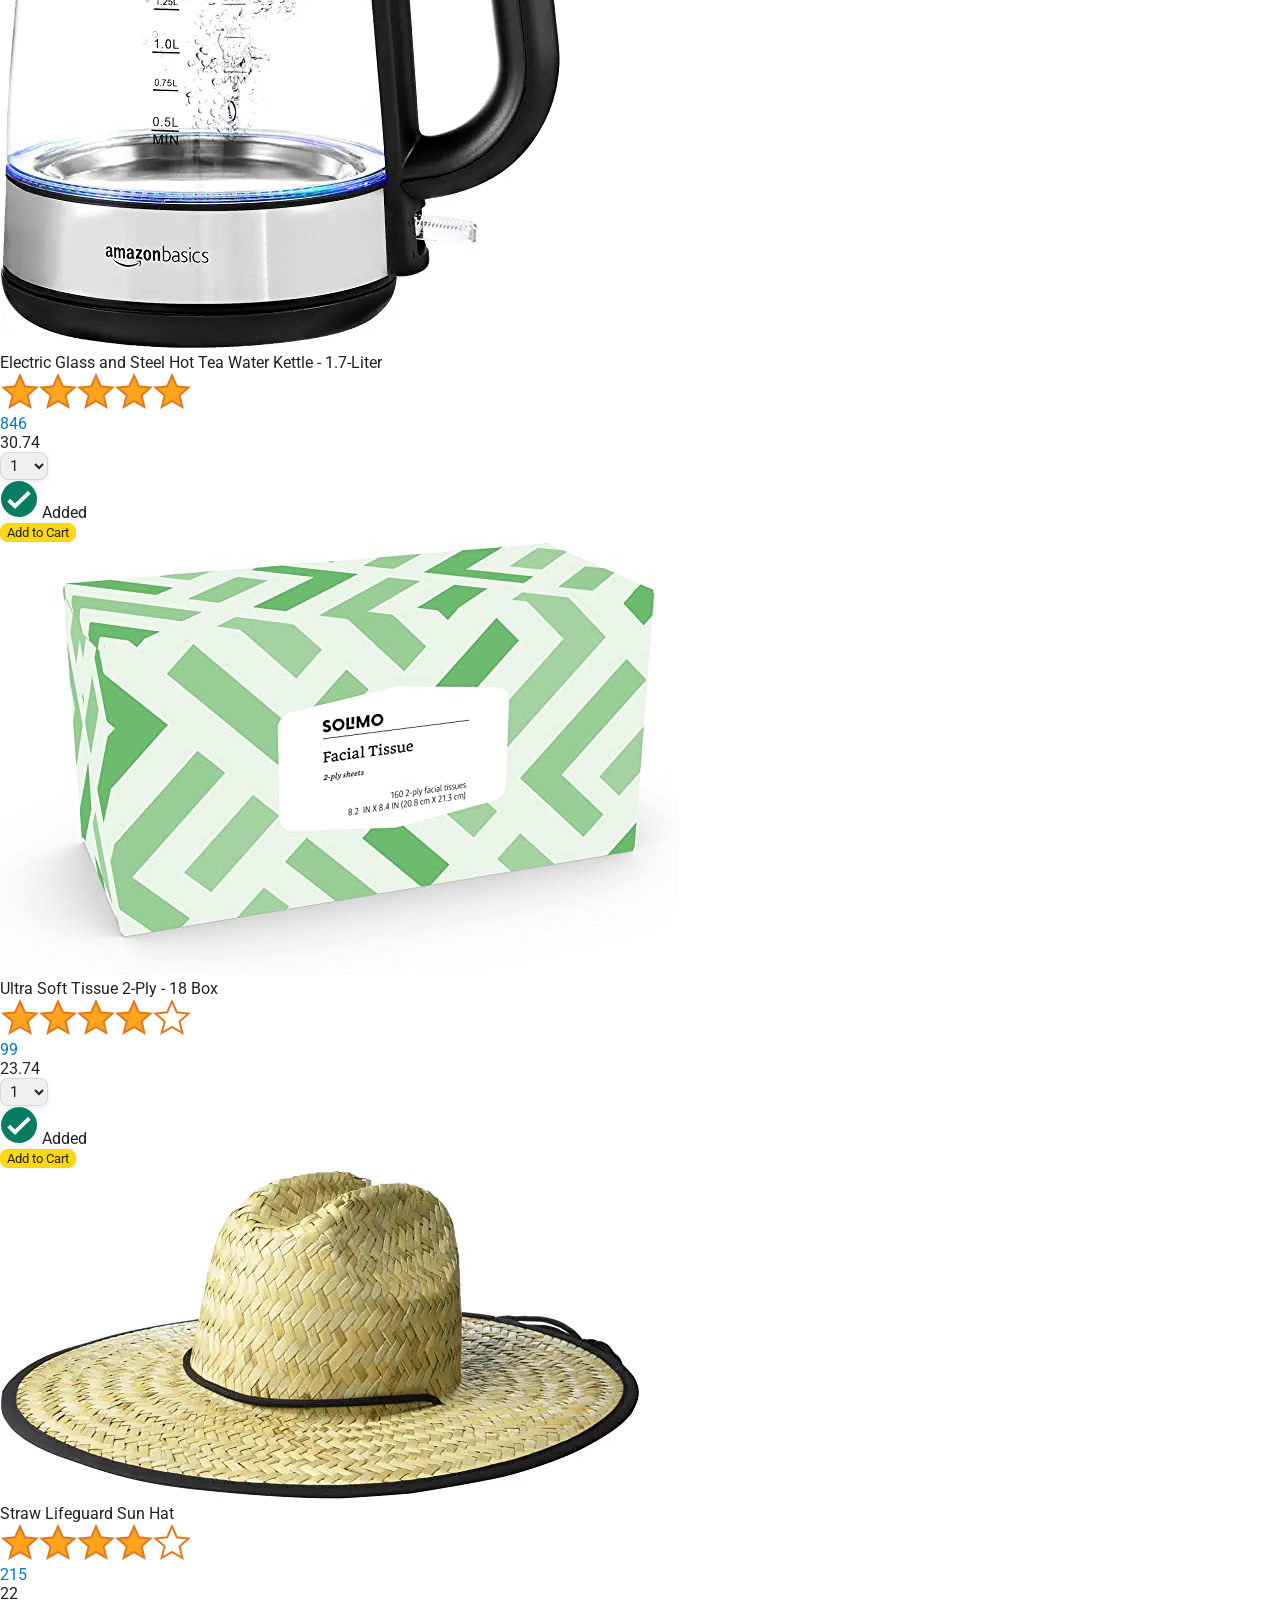
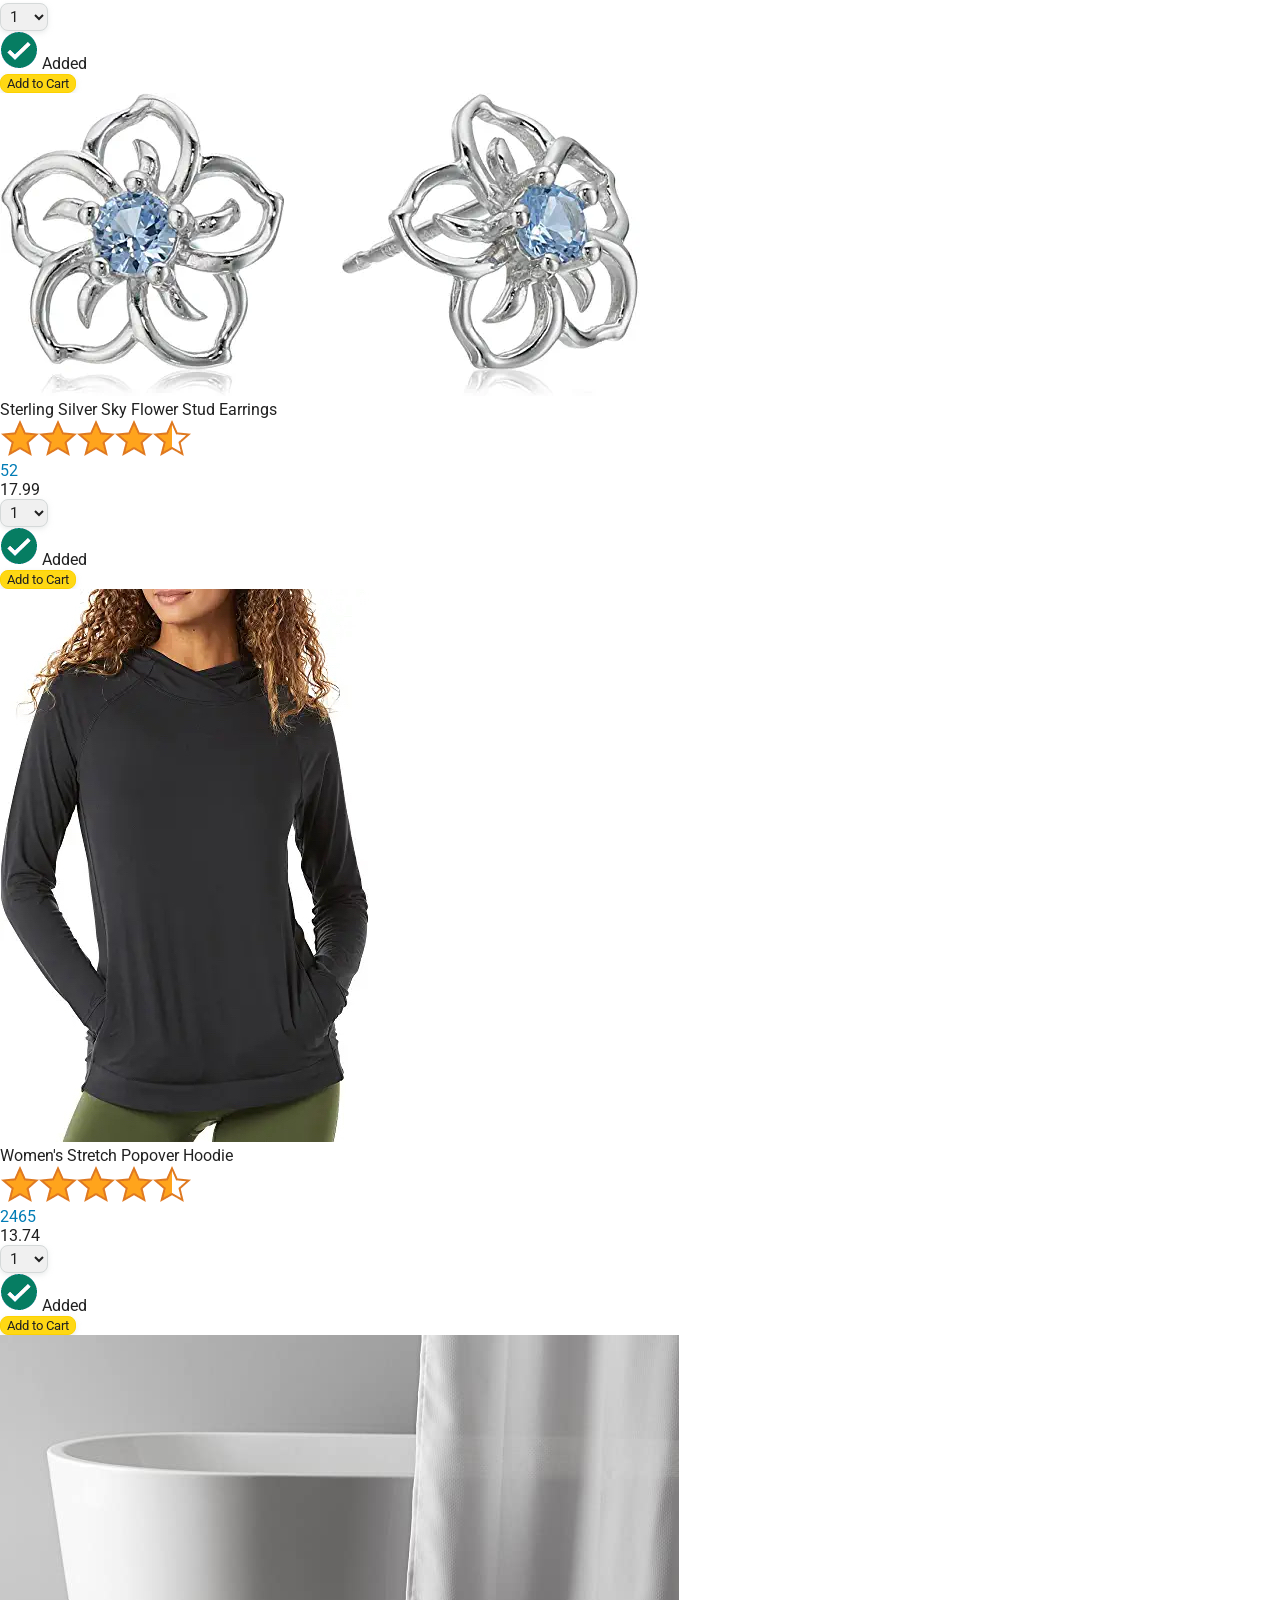
==== commit 38cae545: "new data" ====
--- a/amazon.html
+++ b/amazon.html
@@ -198,6 +198,7 @@
         </div>
       </div>
     </div>
+    <script src = "data/products.js"></script>
     <script src = "JS/amazon.js"> </script>
   </body>
 </html>
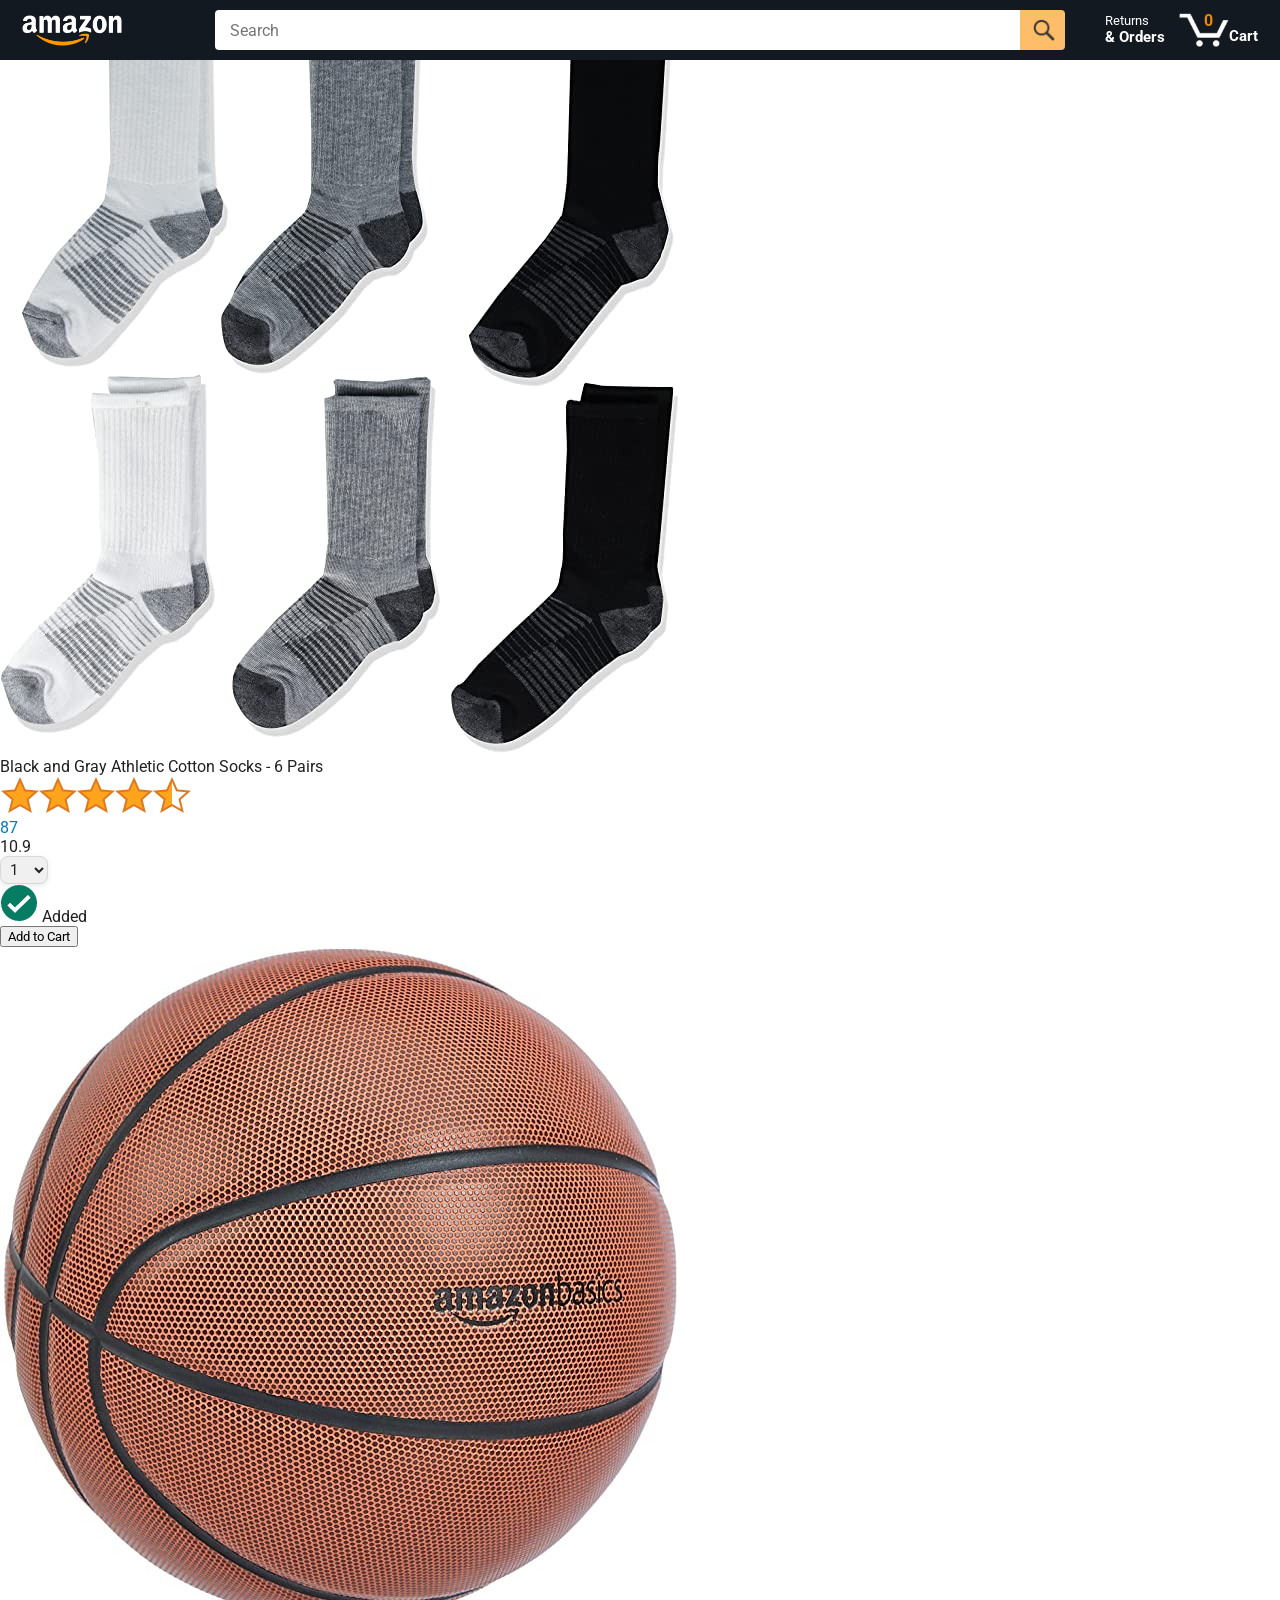
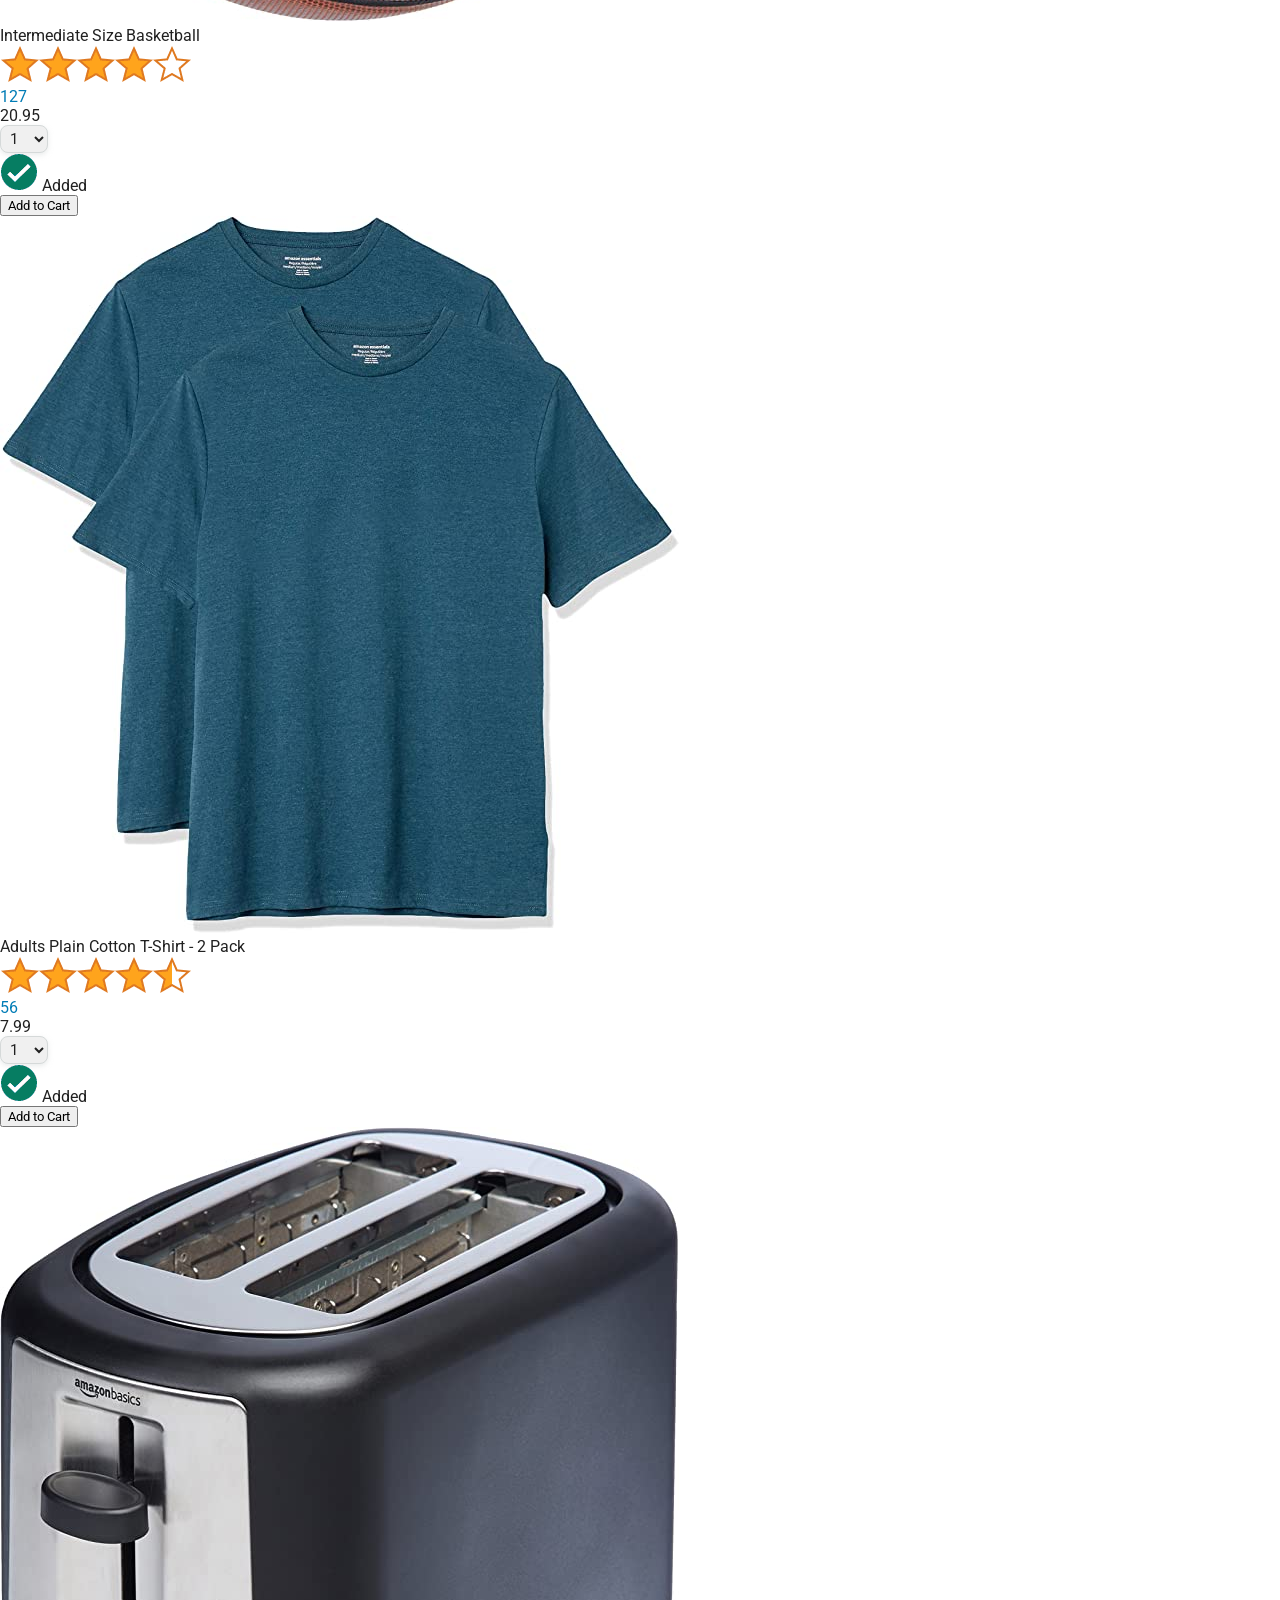
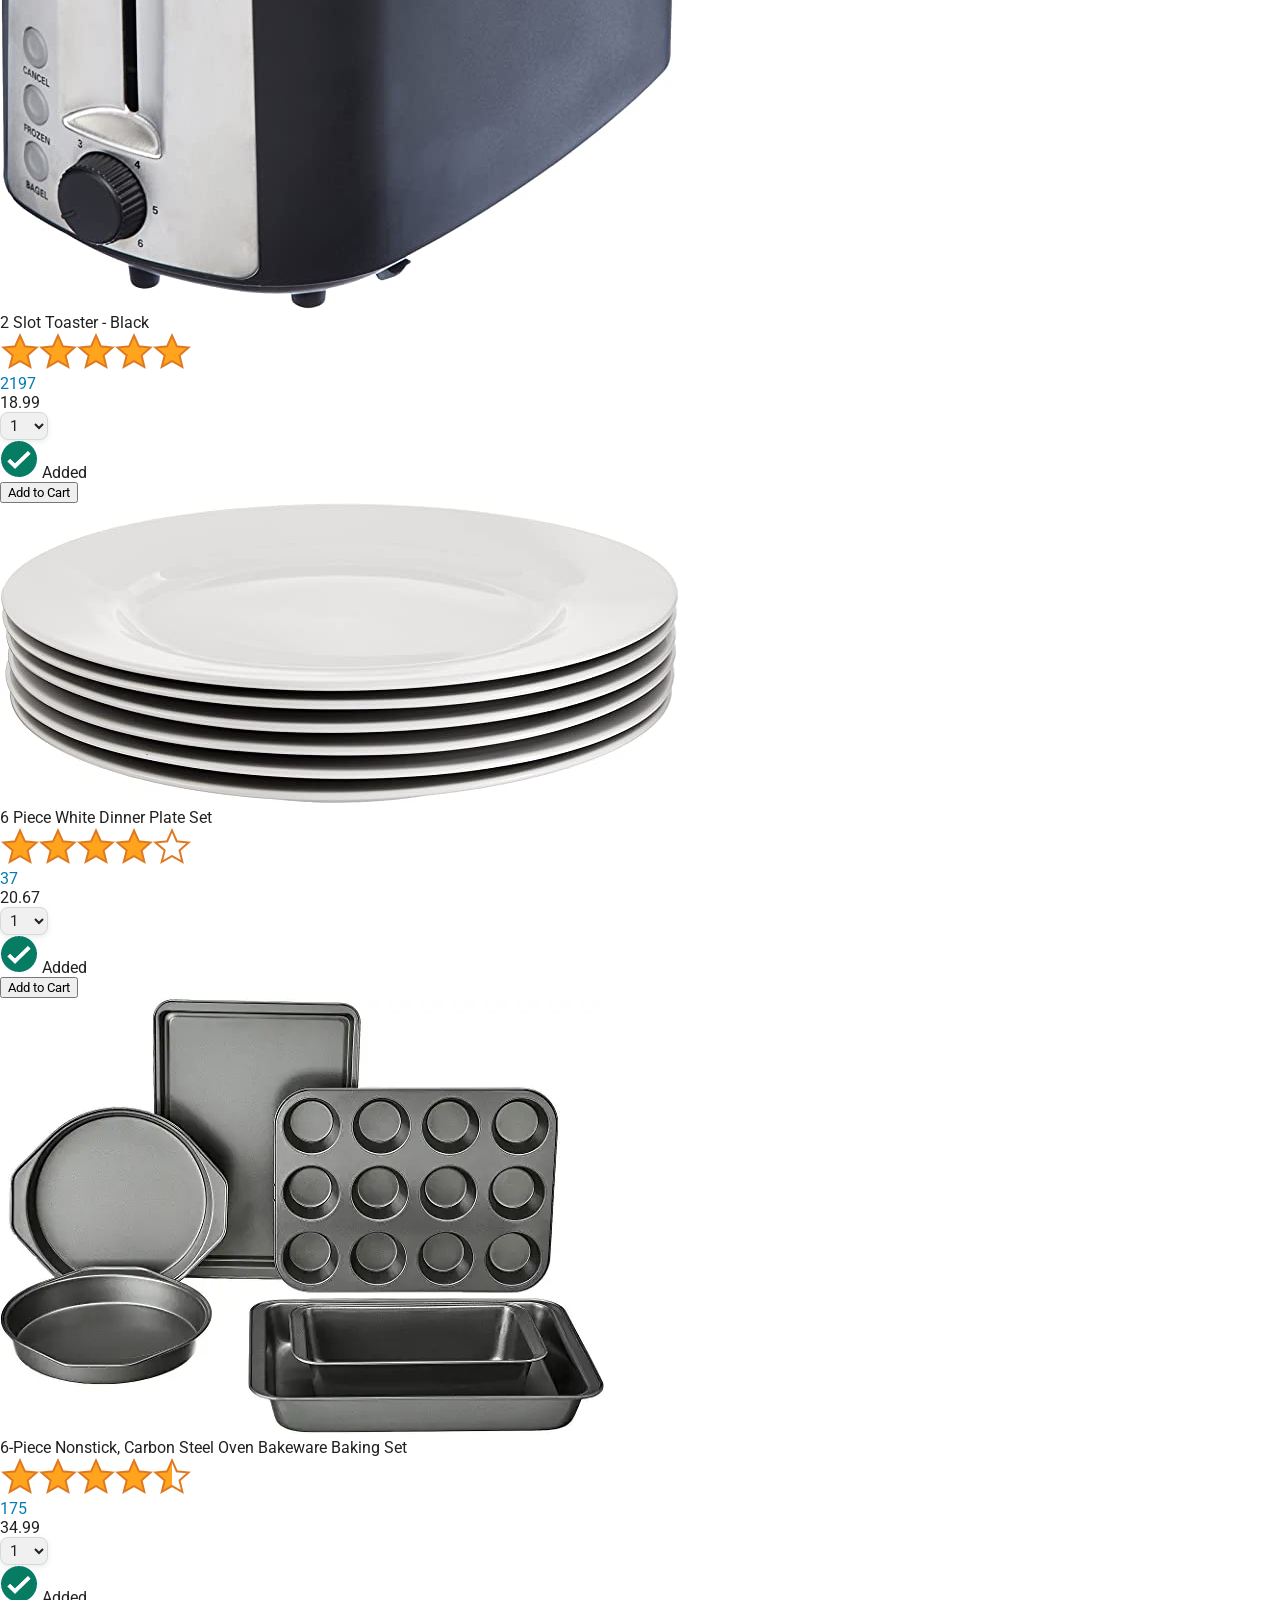
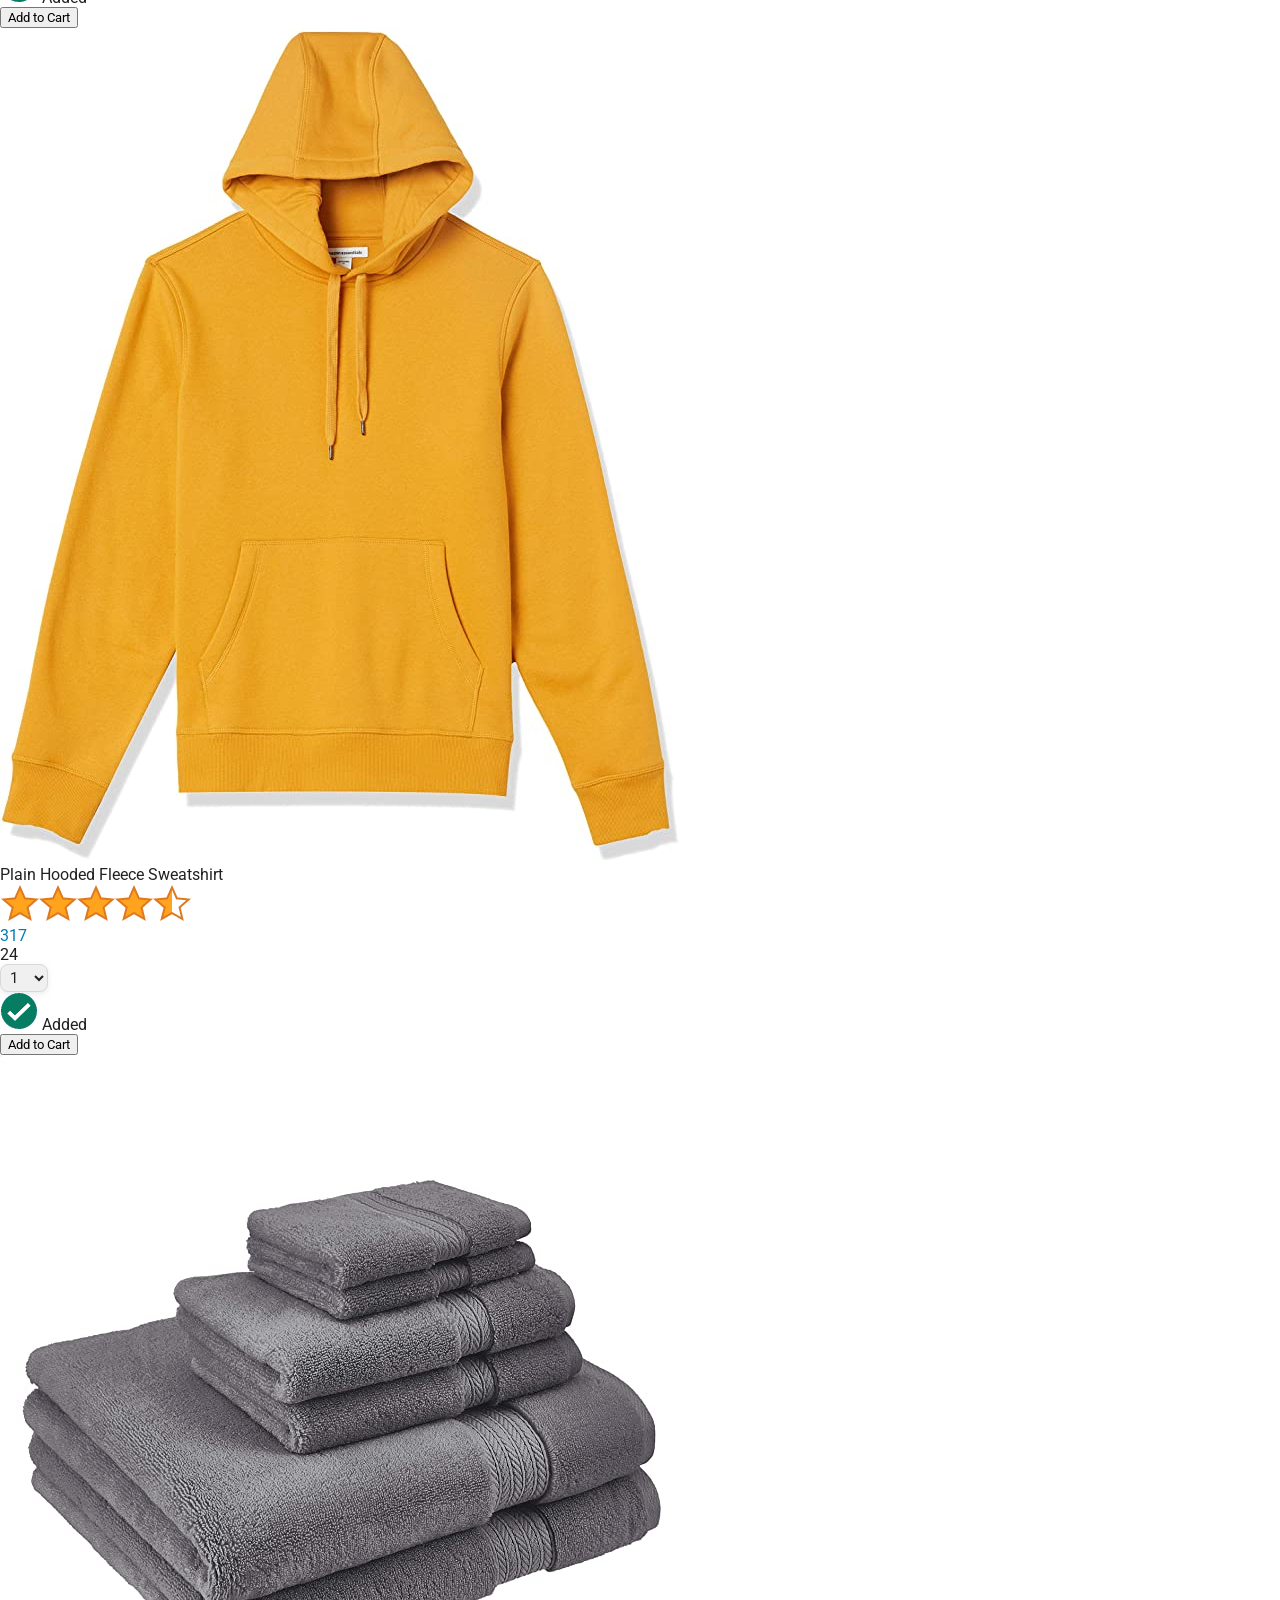
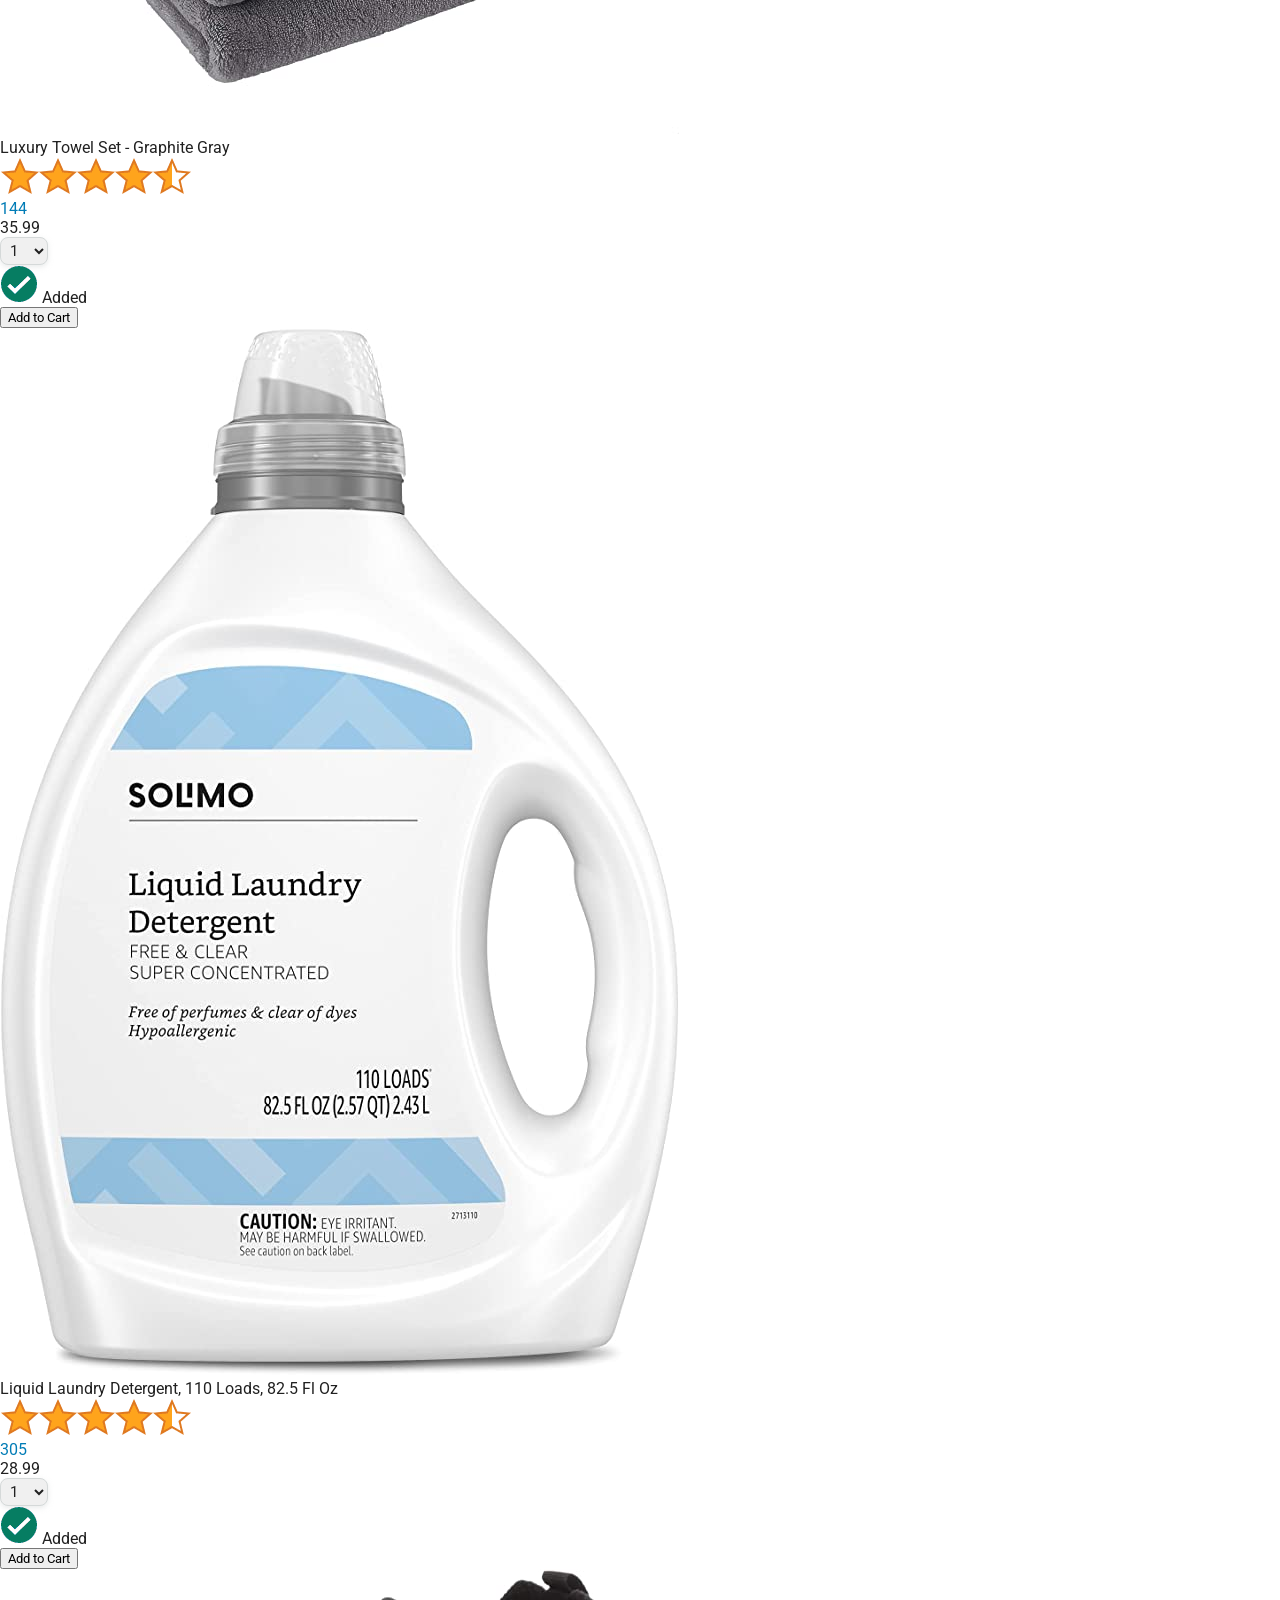
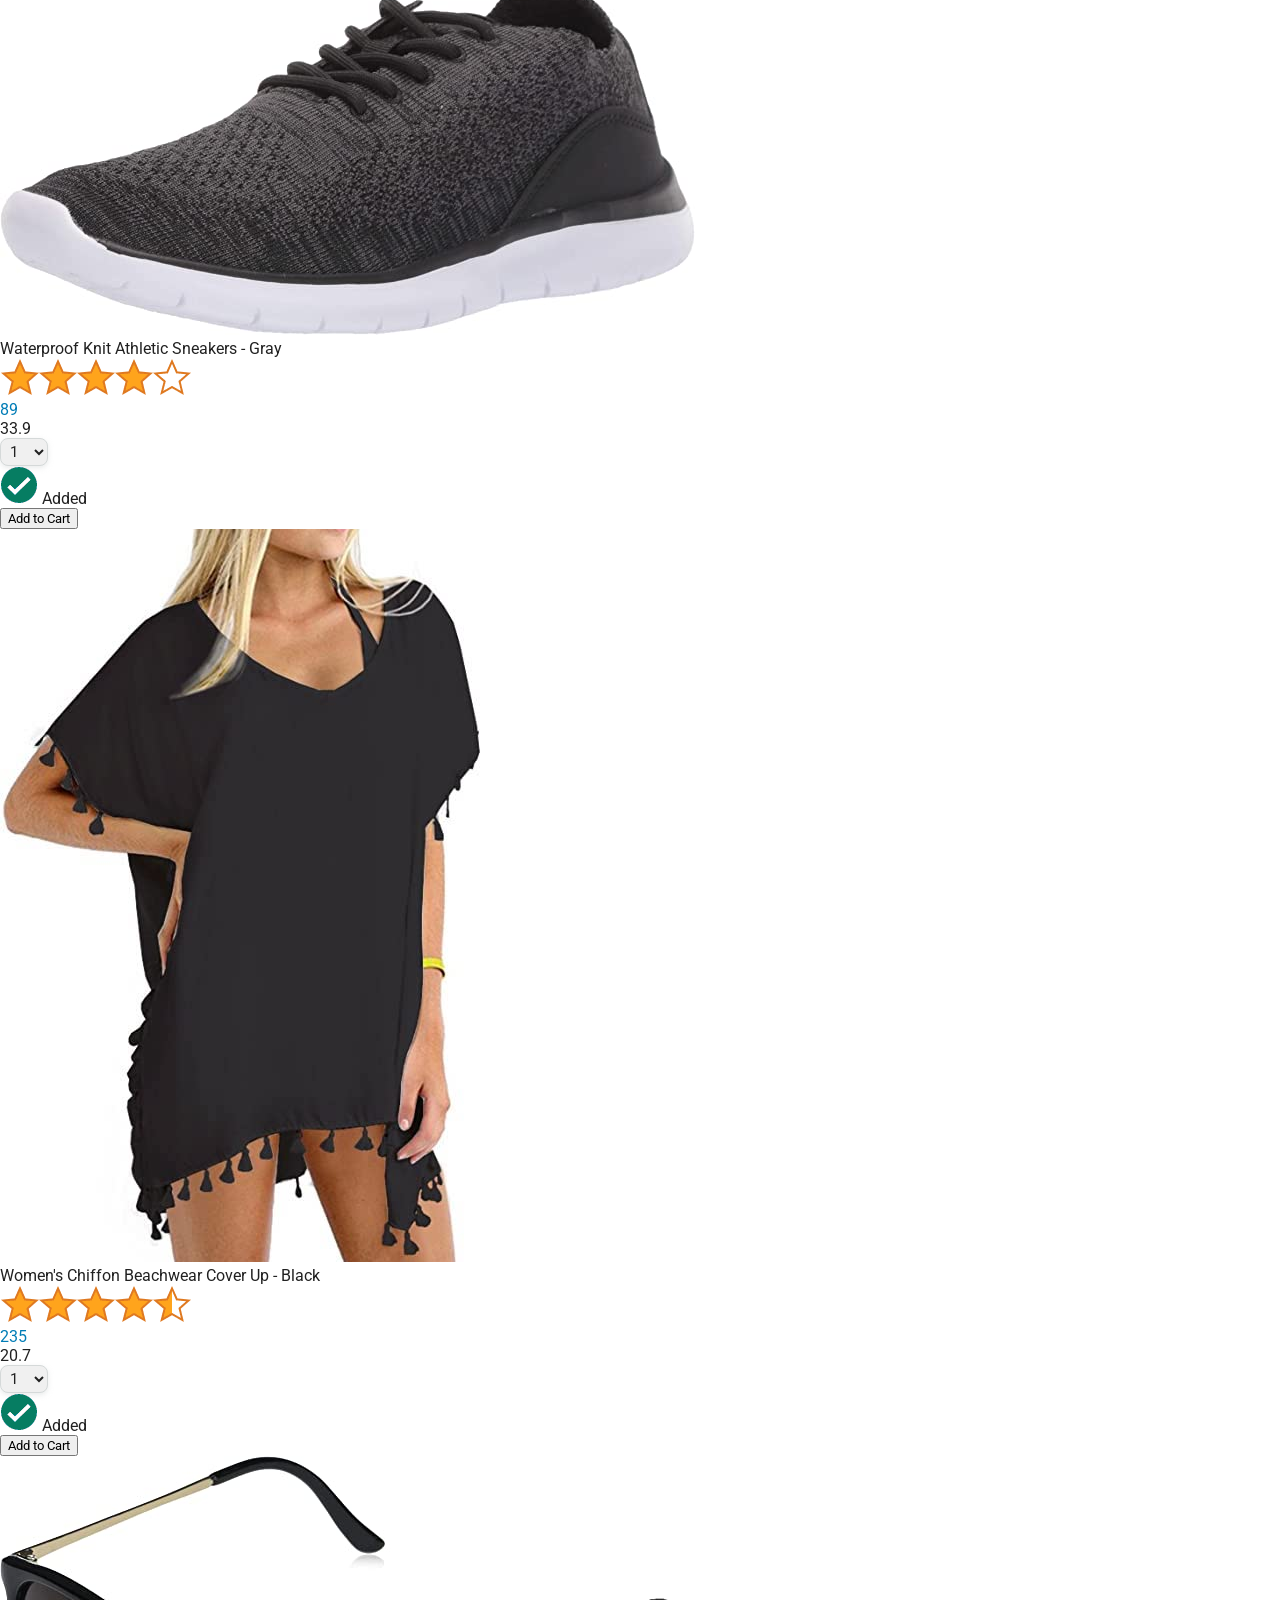
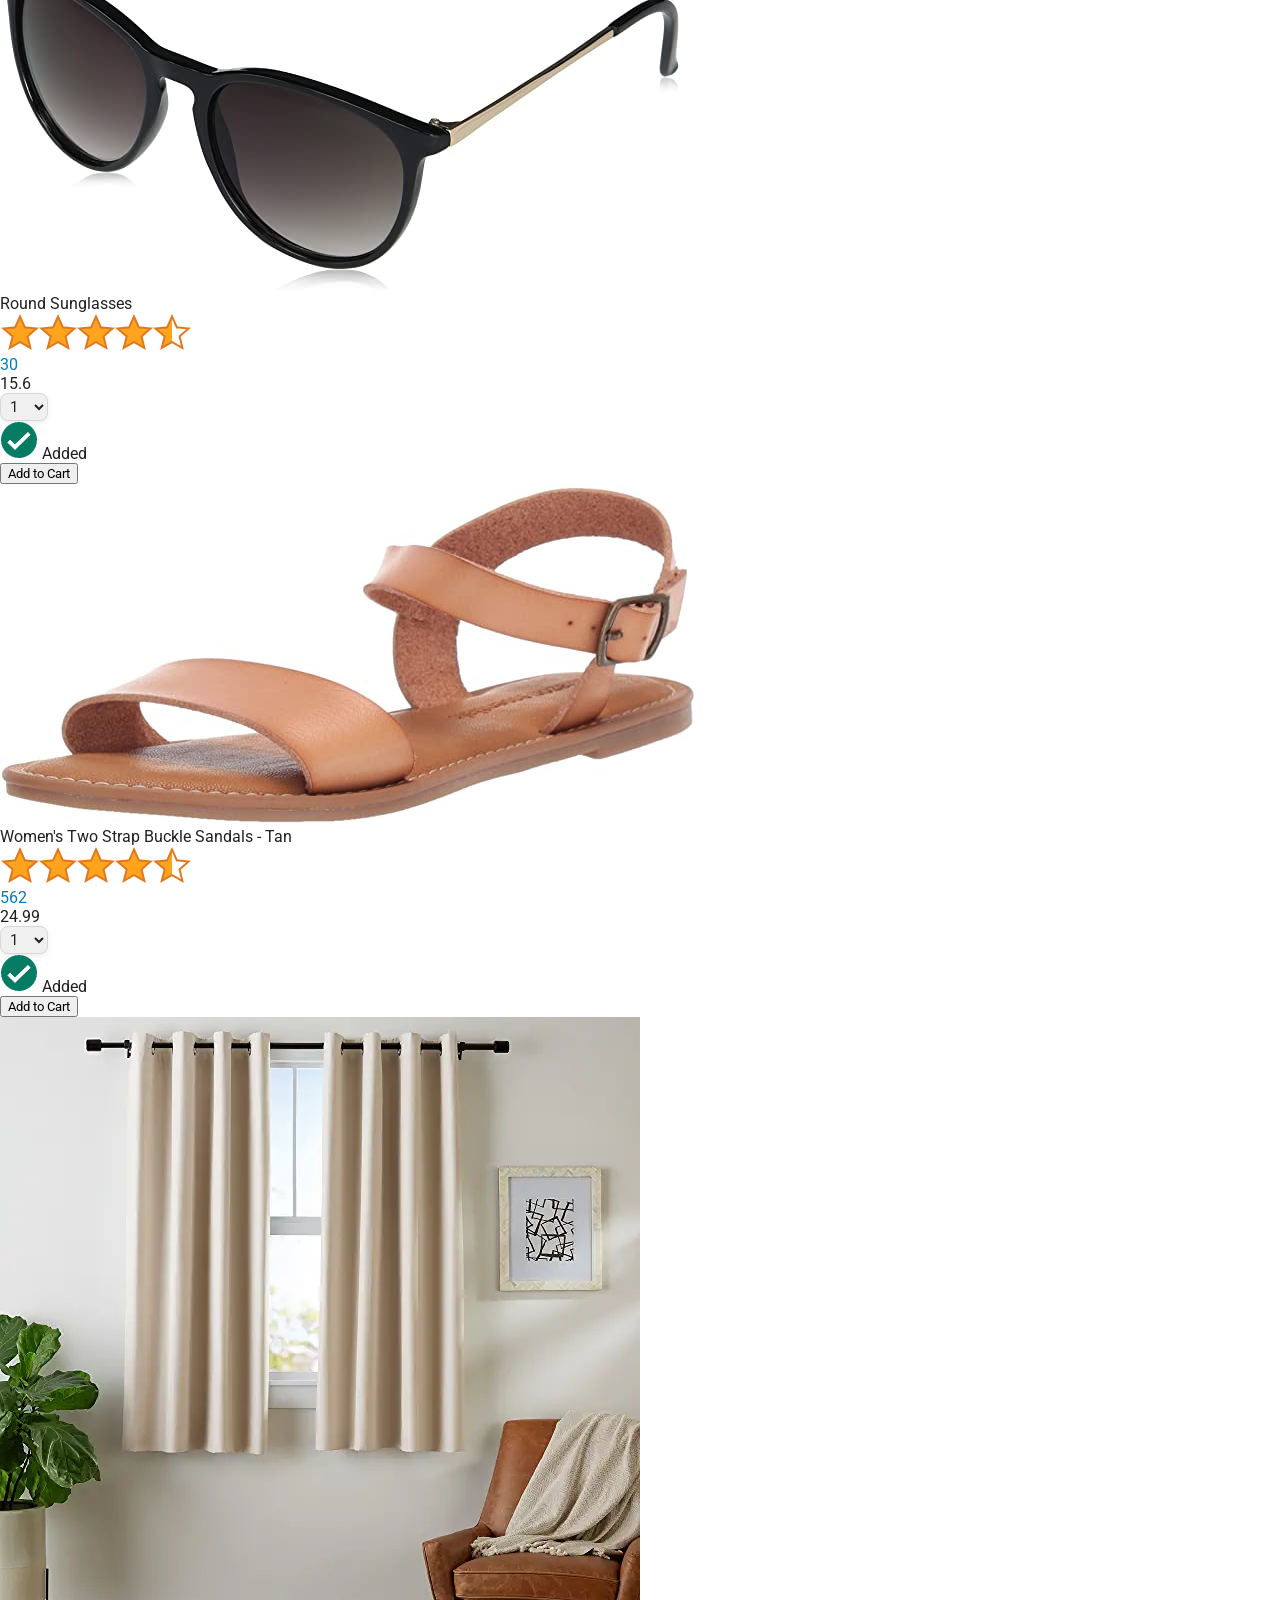
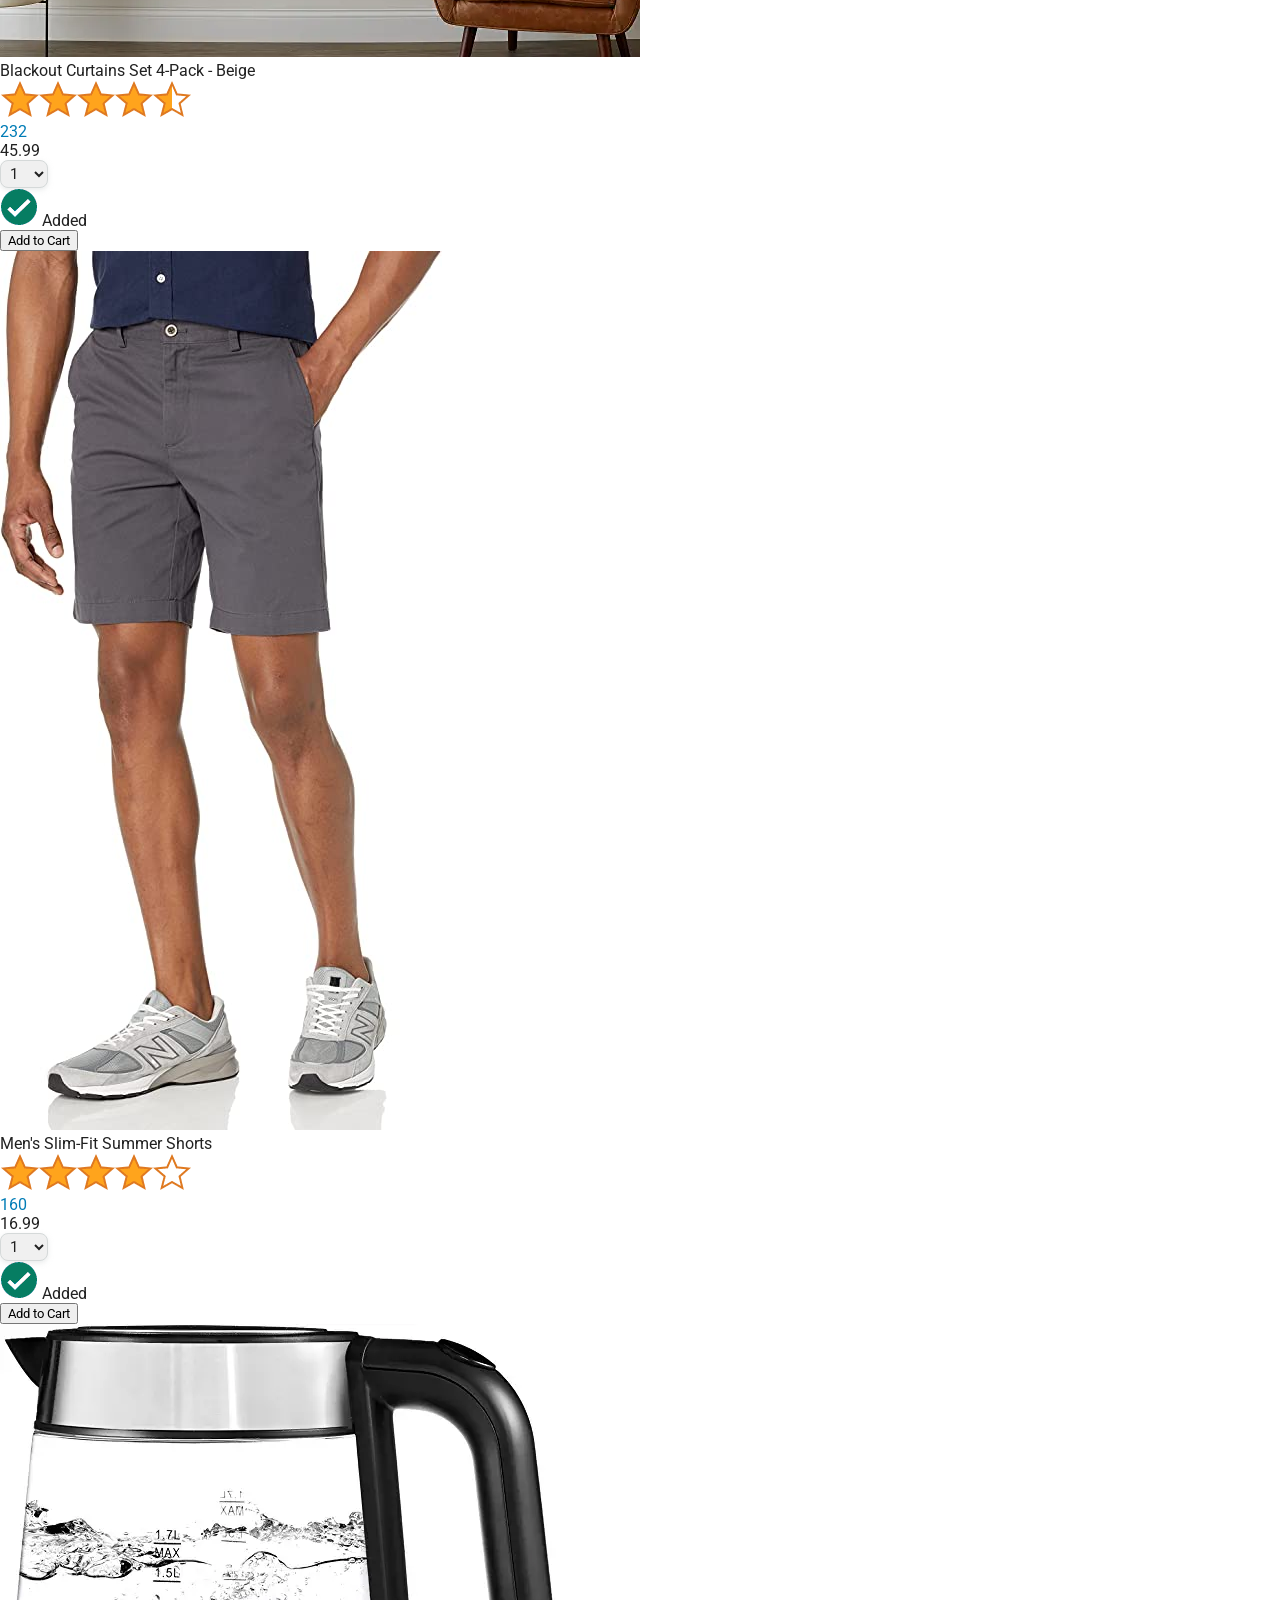
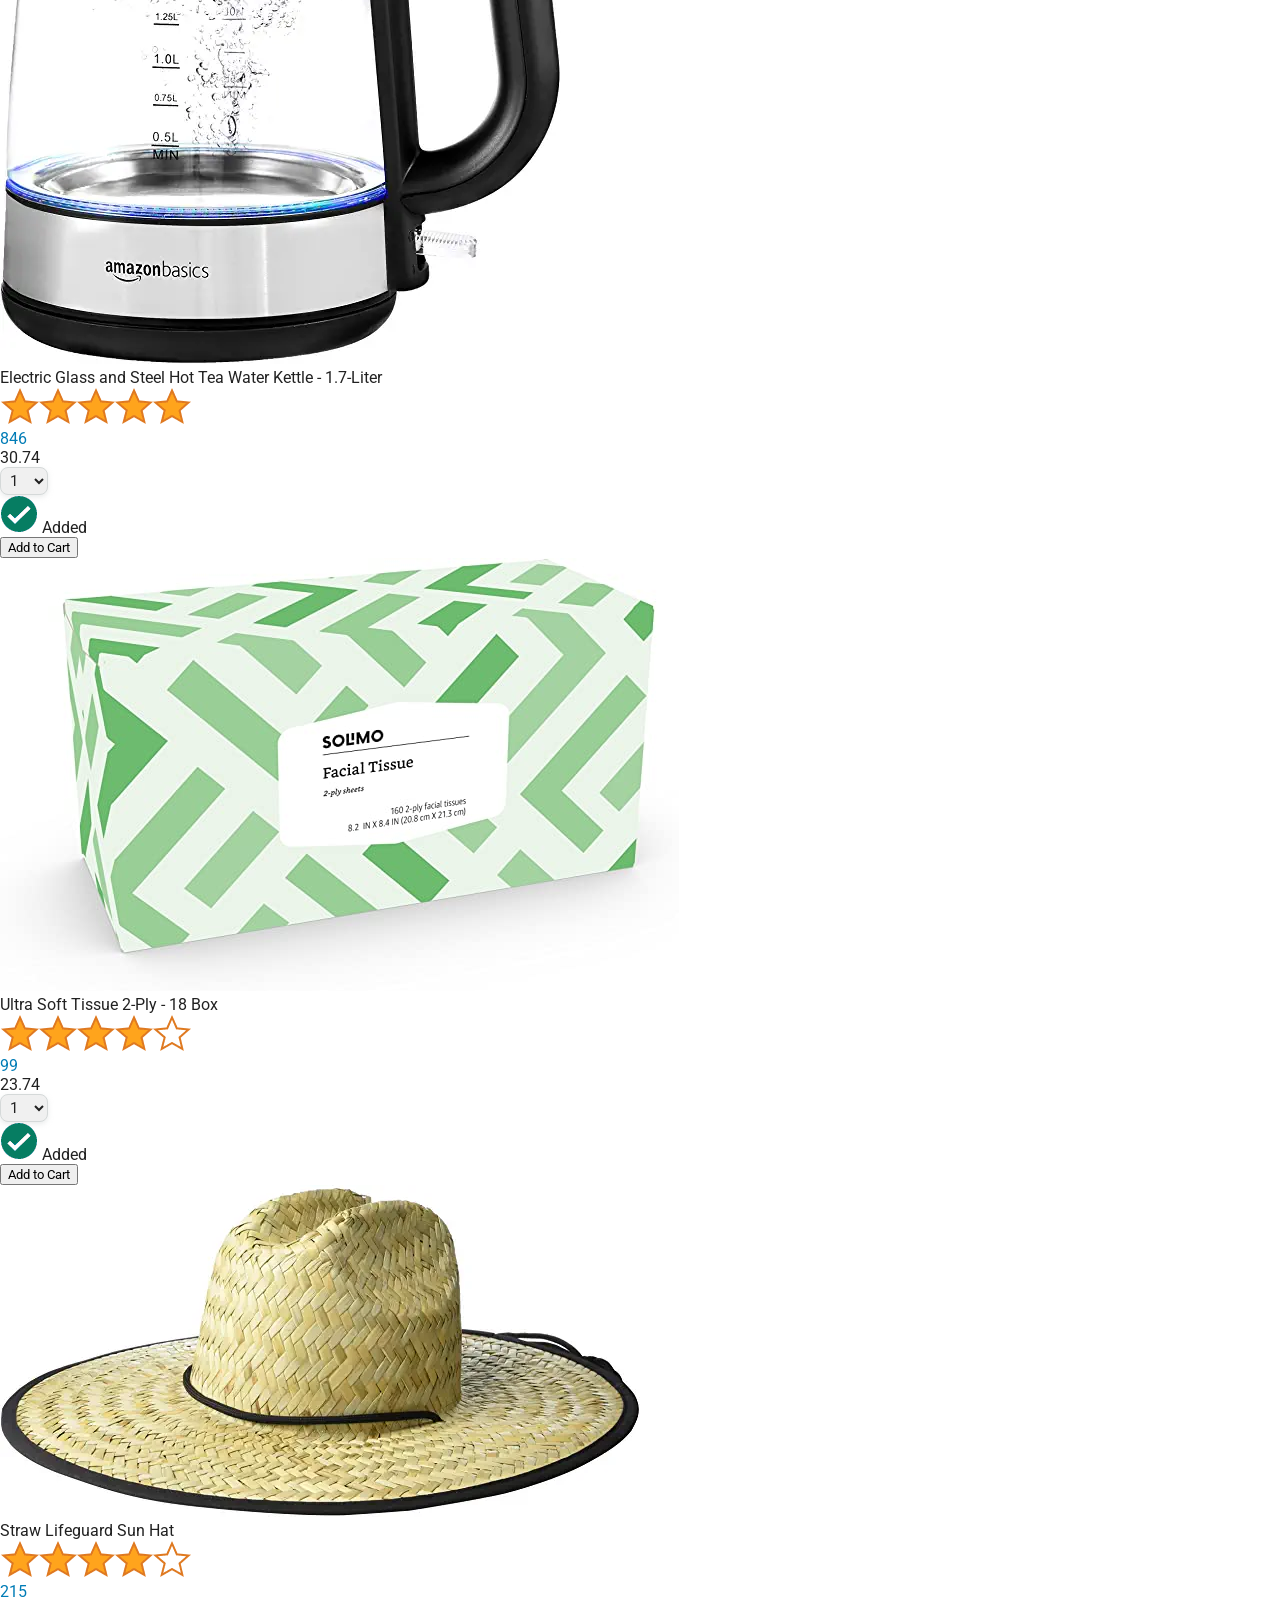
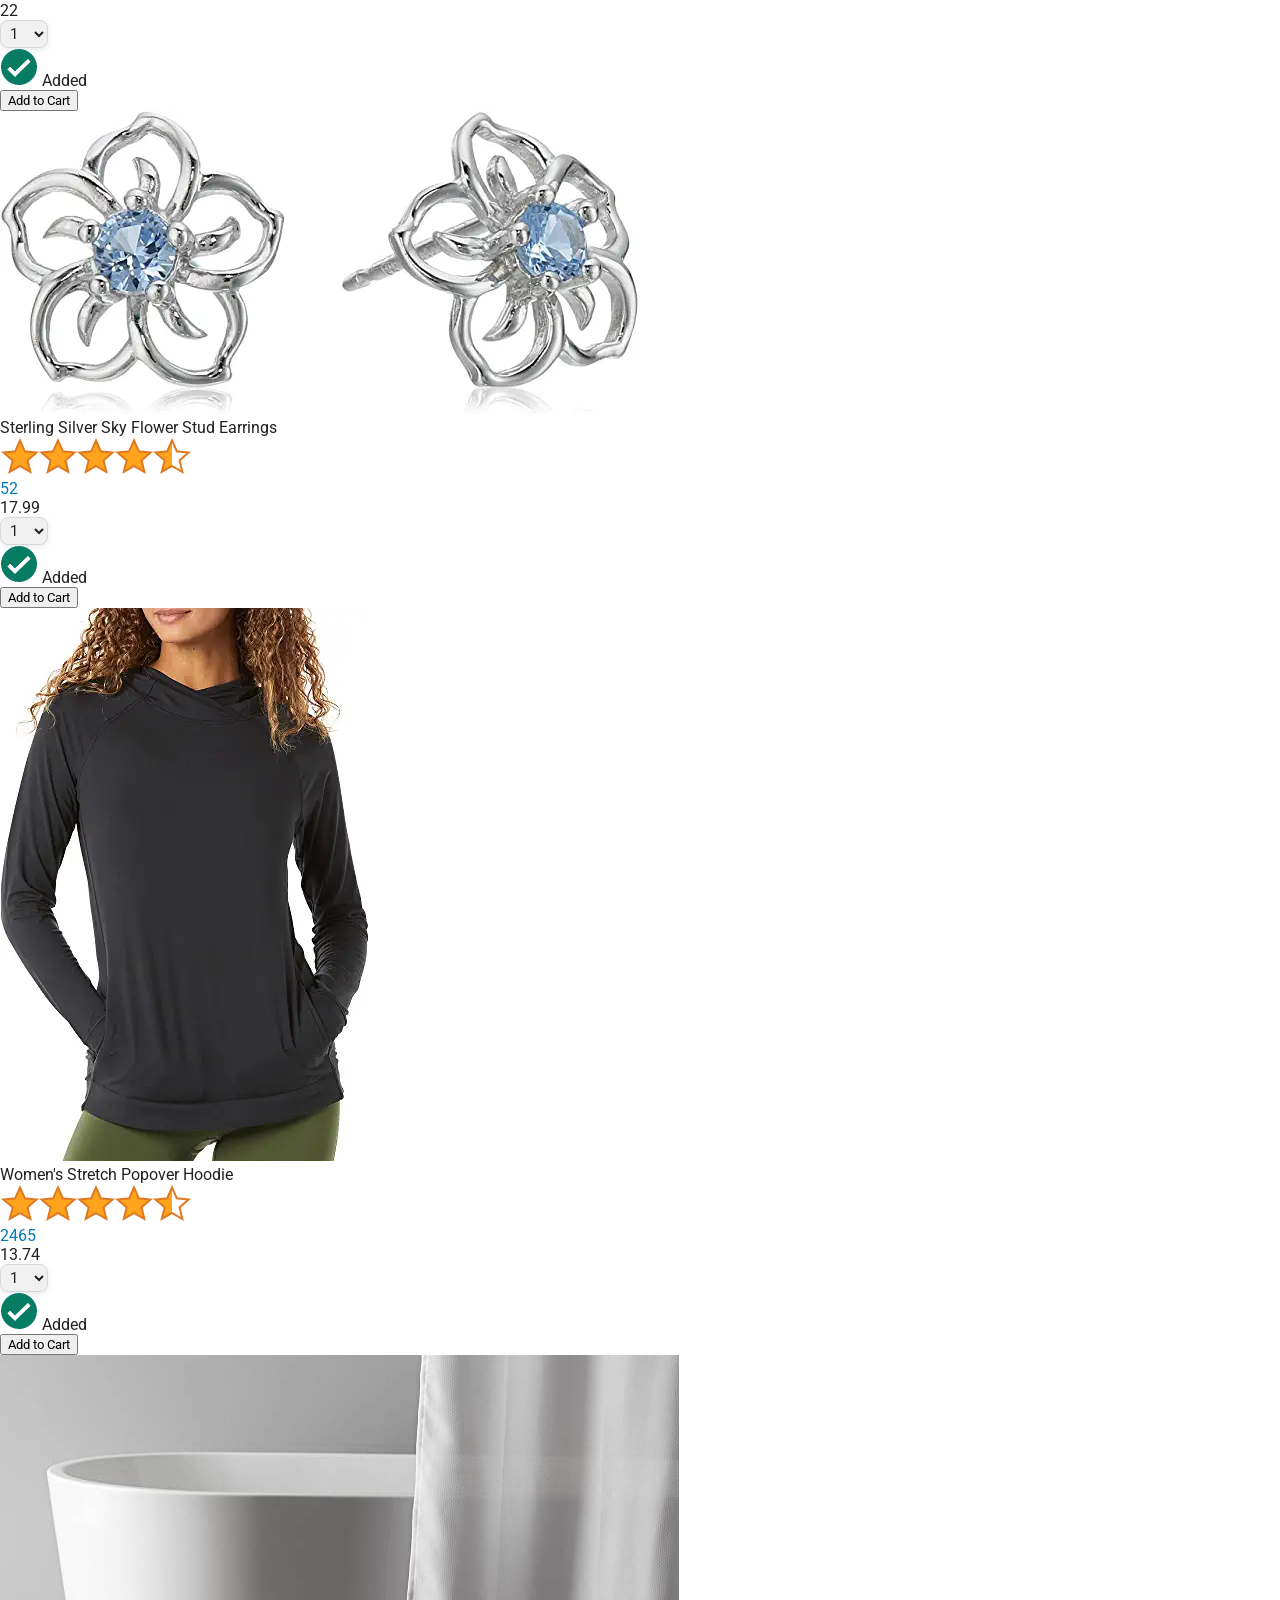
==== commit 962f1d4e: "cart functionality" ====
--- a/amazon.html
+++ b/amazon.html
@@ -42,7 +42,7 @@
 
         <a class="cart-link header-link" href="checkout.html">
           <img class="cart-icon" src="images/icons/cart-icon.png">
-          <div class="cart-quantity">3</div>
+          <div class="cart-quantity">0</div>
           <div class="cart-text">Cart</div>
         </a>
       </div>
@@ -94,7 +94,7 @@
             Added
           </div>
 
-          <button class="add-to-cart-button button-primary">
+          <button class="add-to-cart-button">
             Add to Cart
           </button>
         </div>
@@ -143,7 +143,7 @@
             Added
           </div>
 
-          <button class="add-to-cart-button button-primary">
+          <button class="add-to-cart-button">
             Add to Cart
           </button>
         </div>
@@ -192,13 +192,15 @@
             Added
           </div>
 
-          <button class="add-to-cart-button button-primary">
+          <button class="add-to-cart-button">
             Add to Cart
           </button>
         </div>
       </div>
     </div>
+    <script src = "data/cart.js"></script>
     <script src = "data/products.js"></script>
     <script src = "JS/amazon.js"> </script>
+    
   </body>
 </html>
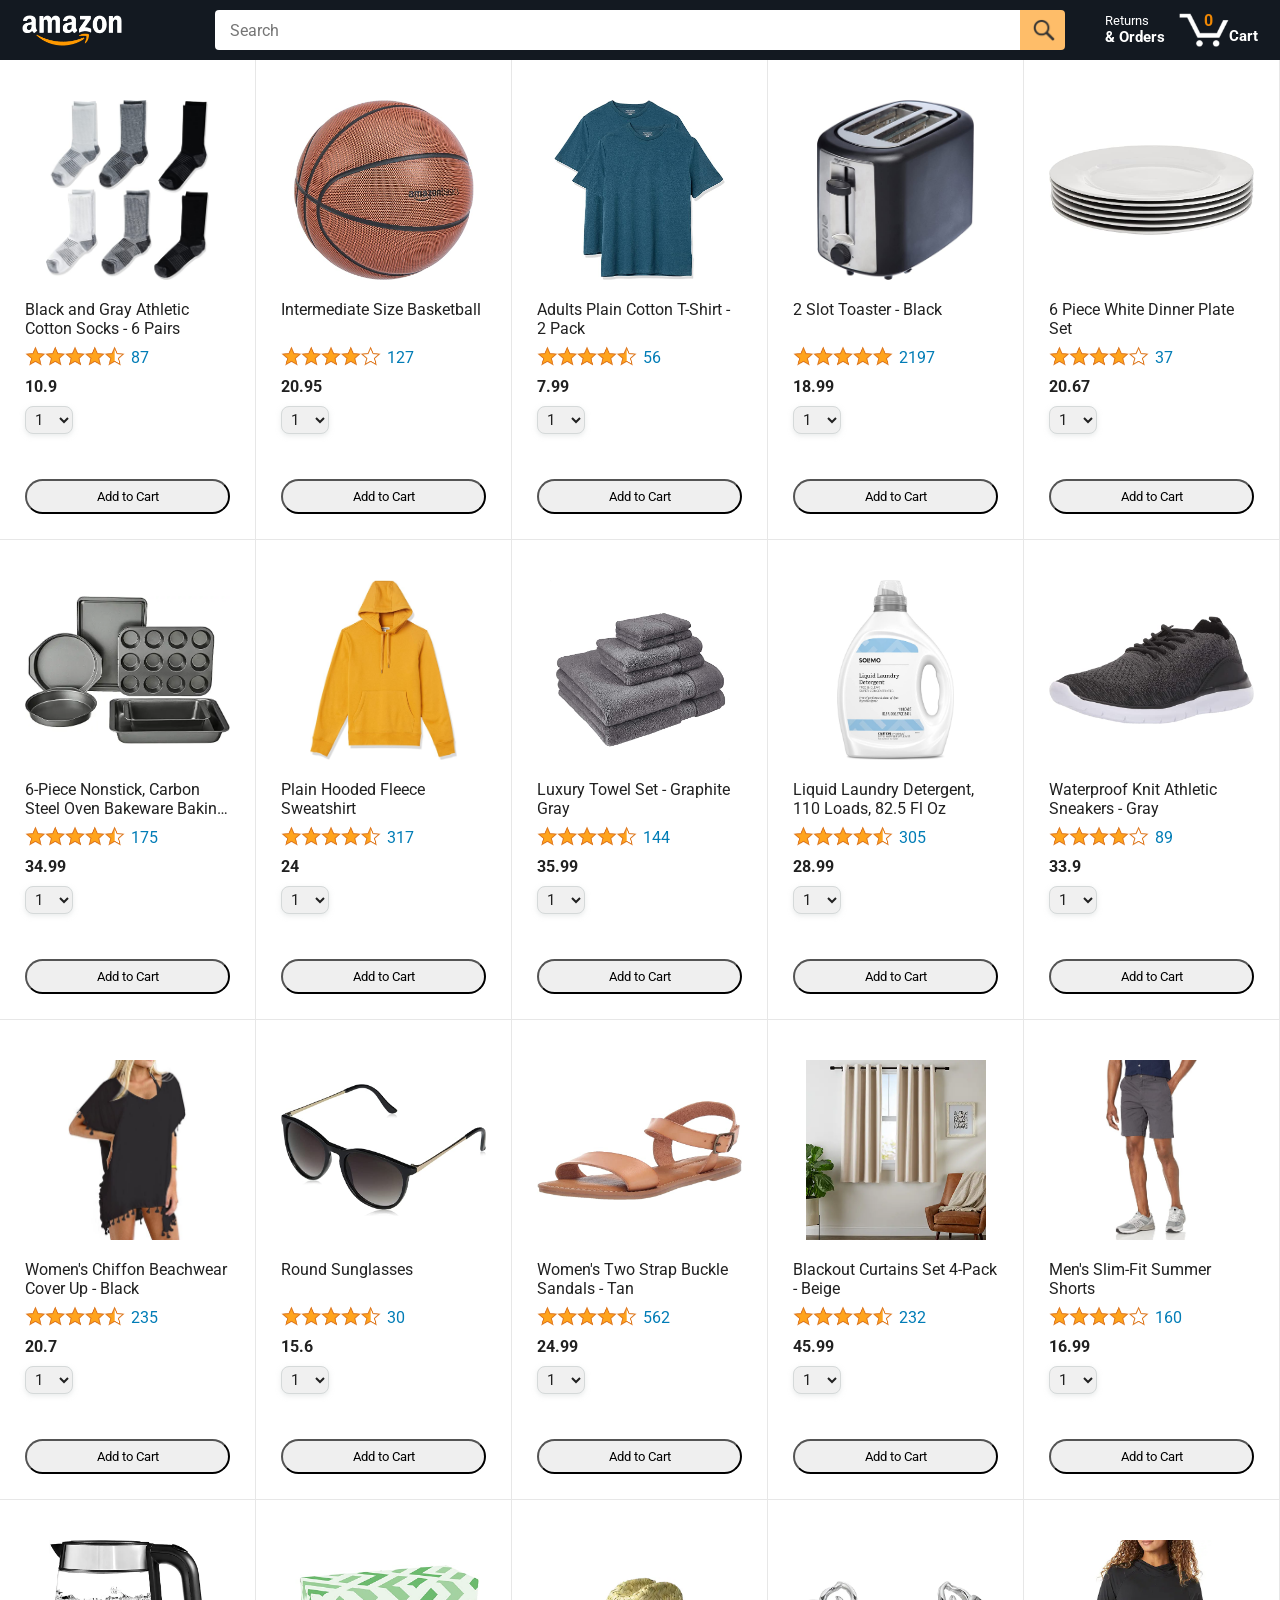
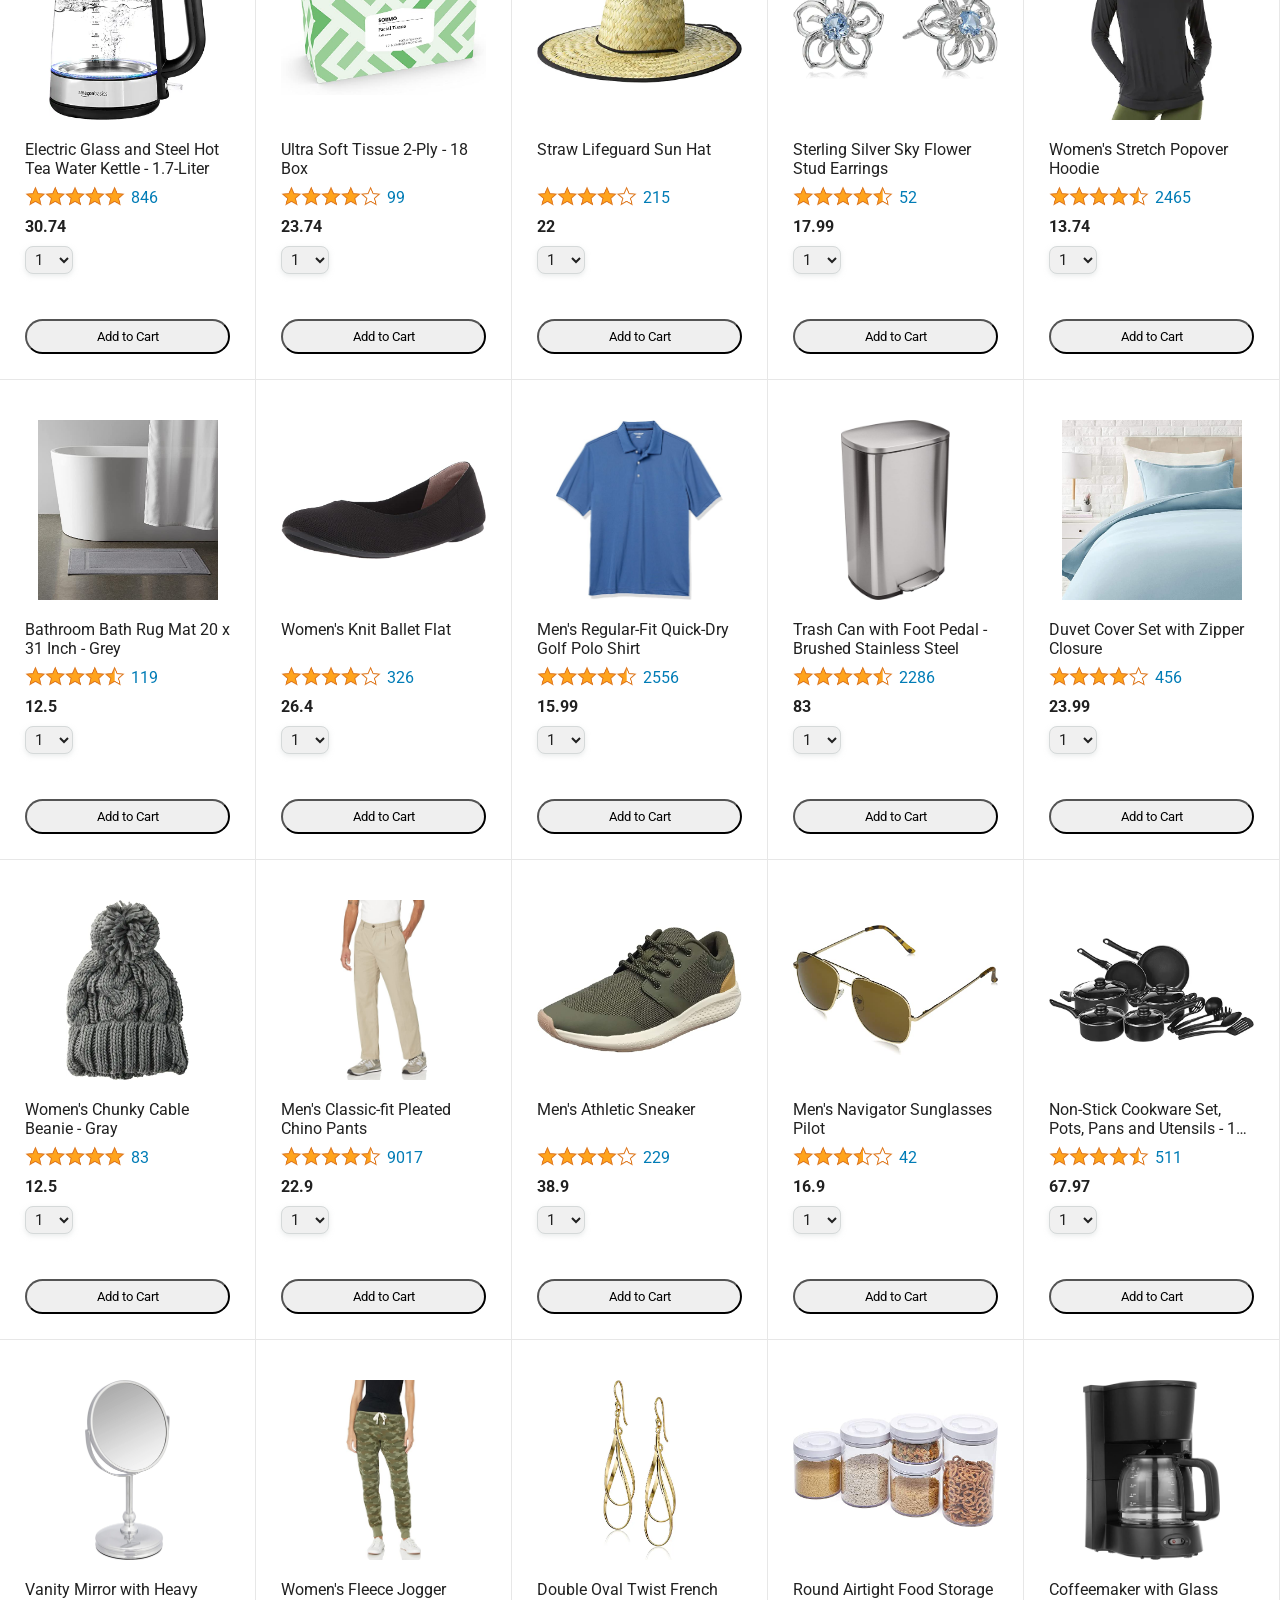
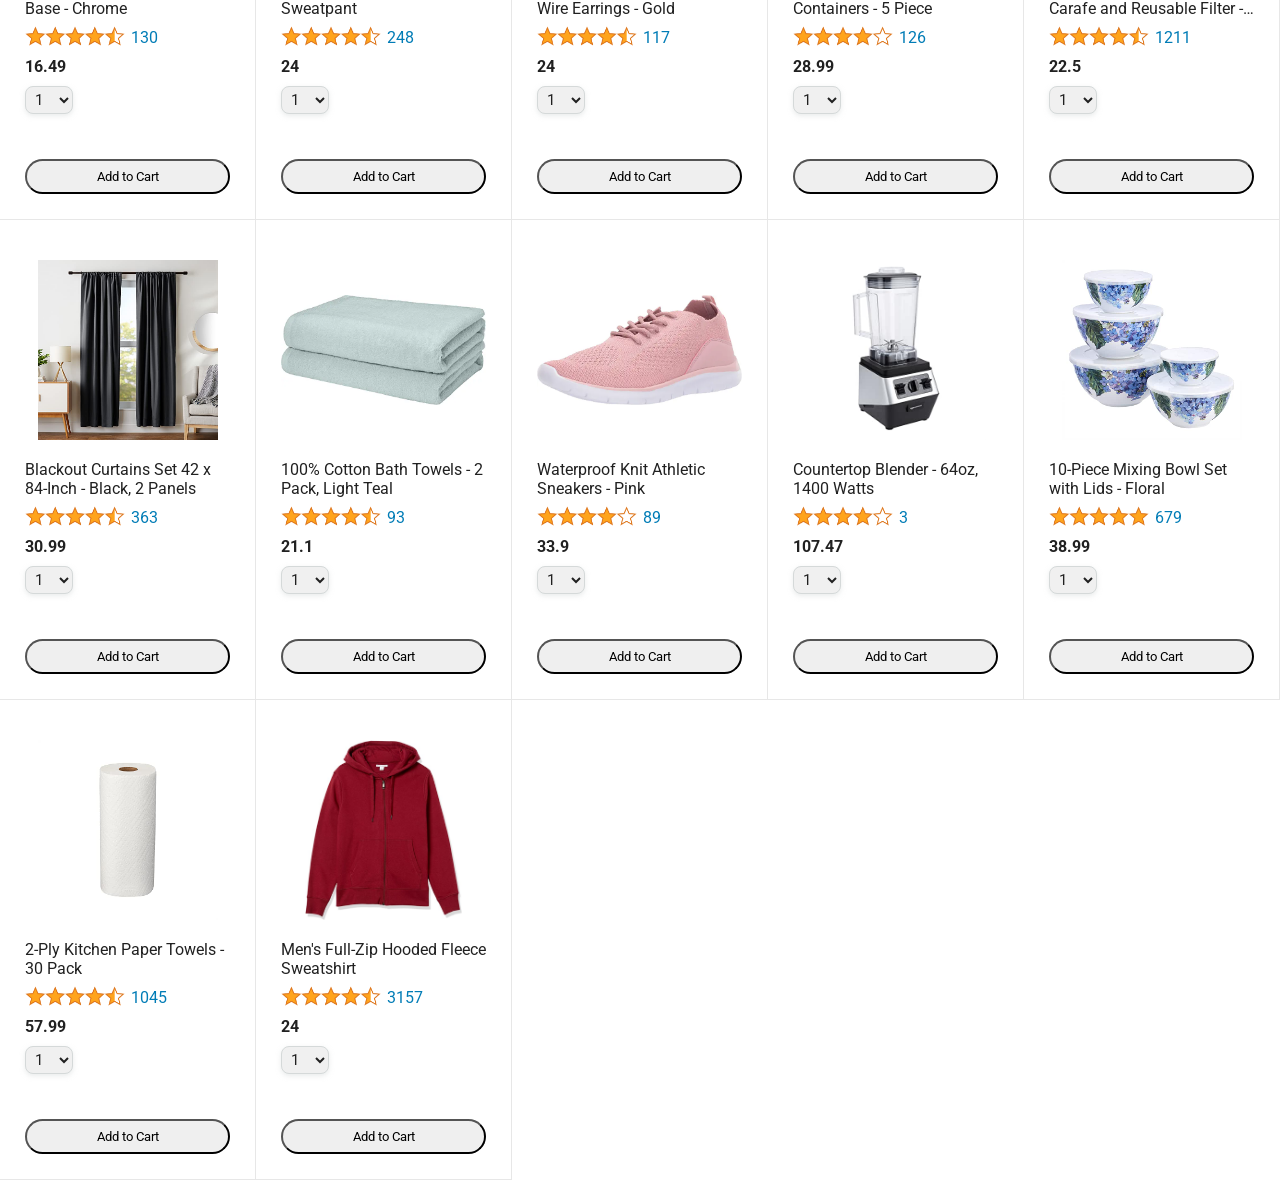
==== commit a97ae923: "done" ====
--- a/amazon.html
+++ b/amazon.html
@@ -73,7 +73,7 @@
           </div>
 
           <div class="product-quantity-container">
-            <select>
+            <select class = "selectedQuantity">
               <option selected value="1">1</option>
               <option value="2">2</option>
               <option value="3">3</option>
@@ -122,7 +122,7 @@
           </div>
 
           <div class="product-quantity-container">
-            <select>
+            <select class = "selectedQuantity">
               <option selected value="1">1</option>
               <option value="2">2</option>
               <option value="3">3</option>
@@ -171,7 +171,7 @@
           </div>
 
           <div class="product-quantity-container">
-            <select>
+            <select class = "selectedQuantity">
               <option selected value="1">1</option>
               <option value="2">2</option>
               <option value="3">3</option>
@@ -198,9 +198,10 @@
         </div>
       </div>
     </div>
-    <script src = "data/cart.js"></script>
-    <script src = "data/products.js"></script>
-    <script src = "JS/amazon.js"> </script>
+  
+    
+    <script type = "module" src = "JS/amazon.js"> </script>
+    <!-- <script src = "JS/checkout.js"> </script> -->
     
   </body>
 </html>
--- a/styles/pages/amazon.css
+++ b/styles/pages/amazon.css
@@ -0,0 +1,159 @@
+.main {
+  margin-top: 60px;
+}
+
+.products-grid {
+  display: grid;
+
+  /* - In CSS Grid, 1fr means a column will take up the
+       remaining space in the grid.
+     - If we write 1fr 1fr ... 1fr; 8 times, this will
+       divide the grid into 8 columns, each taking up an
+       equal amount of the space.
+     - repeat(8, 1fr); is a shortcut for repeating "1fr"
+       8 times (instead of typing out "1fr" 8 times).
+       repeat(...) is a special property that works with
+       display: grid; */
+  grid-template-columns: repeat(8, 1fr);
+}
+
+/* @media is used to create responsive design (making the
+   website look good on any screen size). This @media
+   means when the screen width is 2000px or less, we
+   will divide the grid into 7 columns instead of 8. */
+@media (max-width: 2000px) {
+  .products-grid {
+    grid-template-columns: repeat(7, 1fr);
+  }
+}
+
+/* This @media means when the screen width is 1600px or
+   less, we will divide the grid into 6 columns. */
+@media (max-width: 1600px) {
+  .products-grid {
+    grid-template-columns: repeat(6, 1fr);
+  }
+}
+
+@media (max-width: 1300px) {
+  .products-grid {
+    grid-template-columns: repeat(5, 1fr);
+  }
+}
+
+@media (max-width: 1000px) {
+  .products-grid {
+    grid-template-columns: repeat(4, 1fr);
+  }
+}
+
+@media (max-width: 800px) {
+  .products-grid {
+    grid-template-columns: repeat(3, 1fr);
+  }
+}
+
+@media (max-width: 575px) {
+  .products-grid {
+    grid-template-columns: repeat(2, 1fr);
+  }
+}
+
+@media (max-width: 450px) {
+  .products-grid {
+    grid-template-columns: 1fr;
+  }
+}
+
+.product-container {
+  padding-top: 40px;
+  padding-bottom: 25px;
+  padding-left: 25px;
+  padding-right: 25px;
+
+  border-right: 1px solid rgb(231, 231, 231);
+  border-bottom: 1px solid rgb(231, 231, 231);
+
+  display: flex;
+  flex-direction: column;
+}
+
+.product-image-container {
+  display: flex;
+  justify-content: center;
+  align-items: center;
+
+  height: 180px;
+  margin-bottom: 20px;
+}
+
+.product-image {
+  /* Images will overflow their container by default. To
+    prevent this, we set max-width and max-height to 100%
+    so they stay inside their container. */
+  max-width: 100%;
+  max-height: 100%;
+}
+
+.product-name {
+  height: 40px;
+  margin-bottom: 5px;
+}
+
+.product-rating-container {
+  display: flex;
+  align-items: center;
+  margin-bottom: 10px;
+}
+
+.product-rating-stars {
+  width: 100px;
+  margin-right: 6px;
+}
+
+.product-rating-count {
+  color: rgb(1, 124, 182);
+  cursor: pointer;
+  margin-top: 3px;
+}
+
+.product-price {
+  font-weight: 700;
+  margin-bottom: 10px;
+}
+
+.product-quantity-container {
+  margin-bottom: 17px;
+}
+
+.product-spacer {
+  flex: 1;
+}
+
+.added-to-cart {
+  color: rgb(6, 125, 98);
+  font-size: 16px;
+
+  display: flex;
+  align-items: center;
+  margin-bottom: 8px;
+
+  /* At first, the "Added to cart" message will
+     be invisible. Use JavaScript to change the
+     opacity and make it visible. */
+  opacity: 0;
+}
+
+.added-to-cart img {
+  height: 20px;
+  margin-right: 5px;
+}
+
+.add-to-cart-button {
+  width: 100%;
+  padding: 8px;
+  border-radius: 50px;
+}
+.added-to-cart-Message{
+  opacity: 1;
+}
